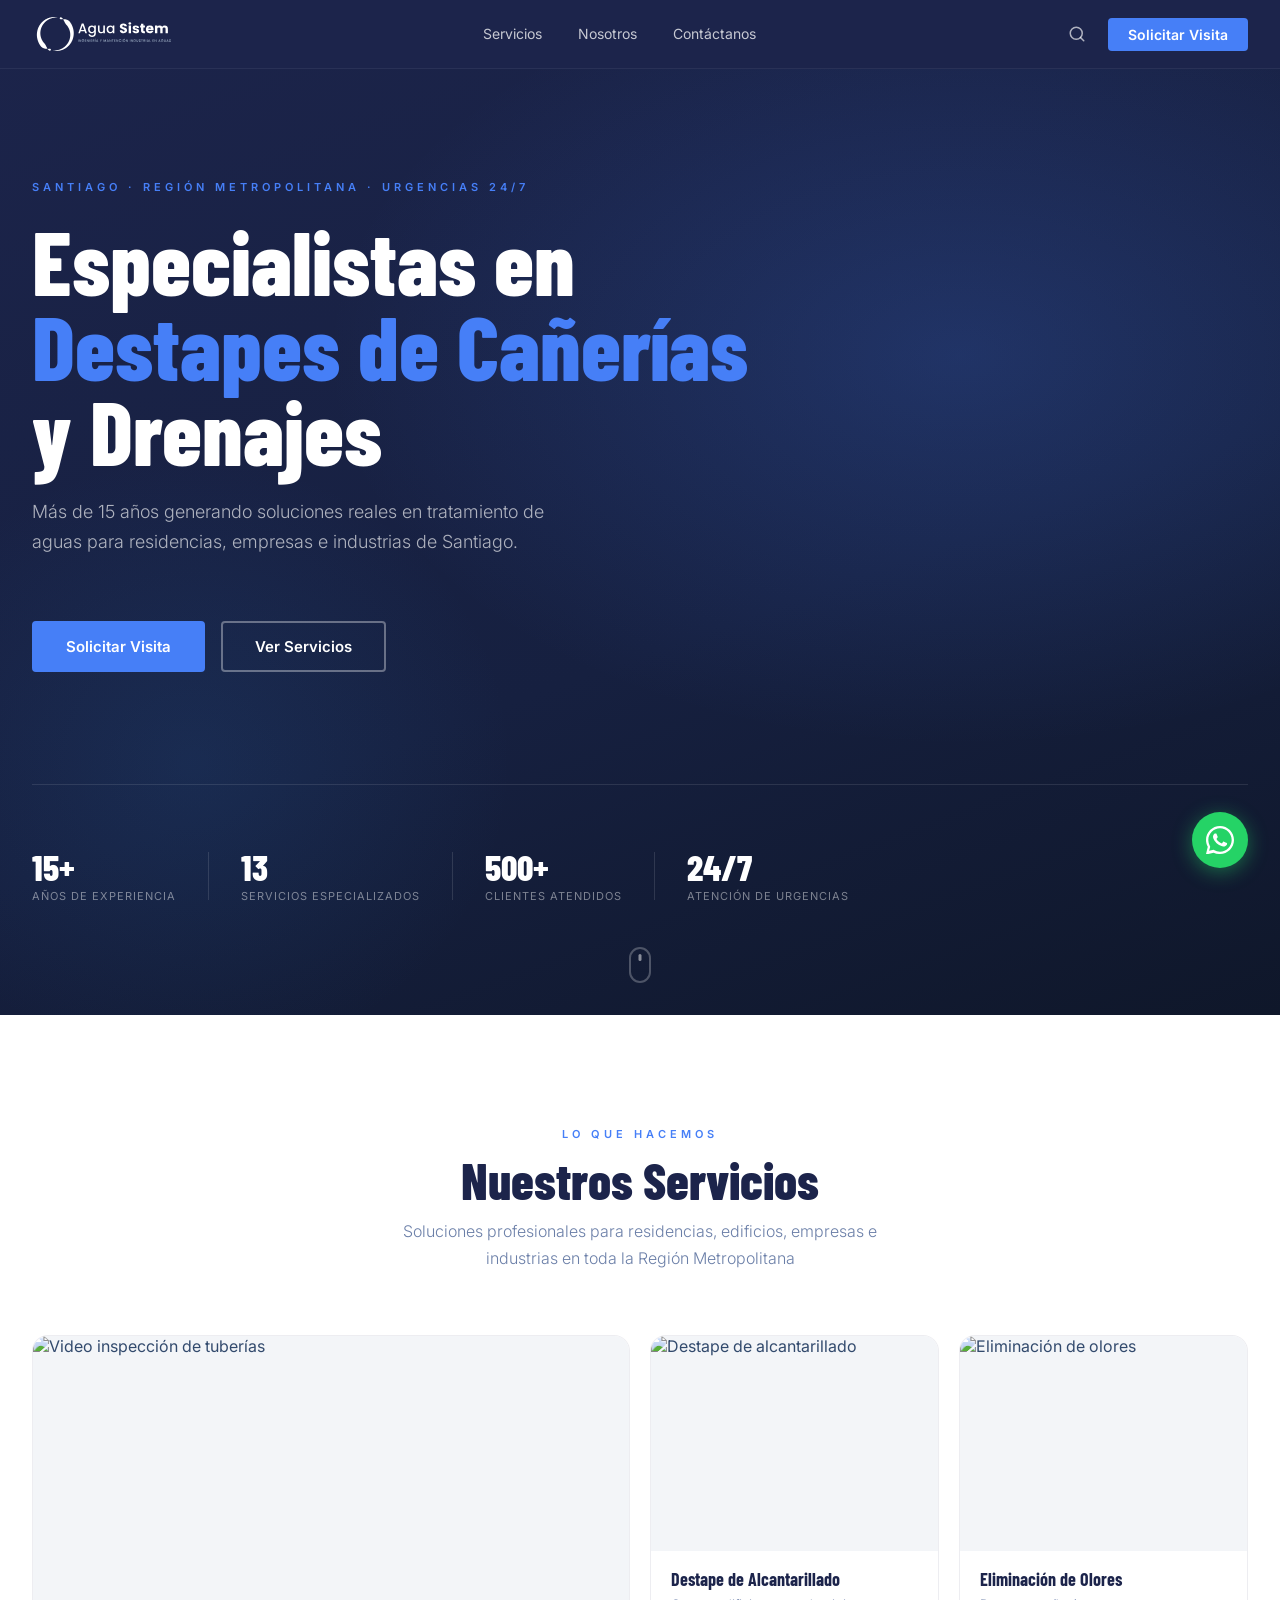
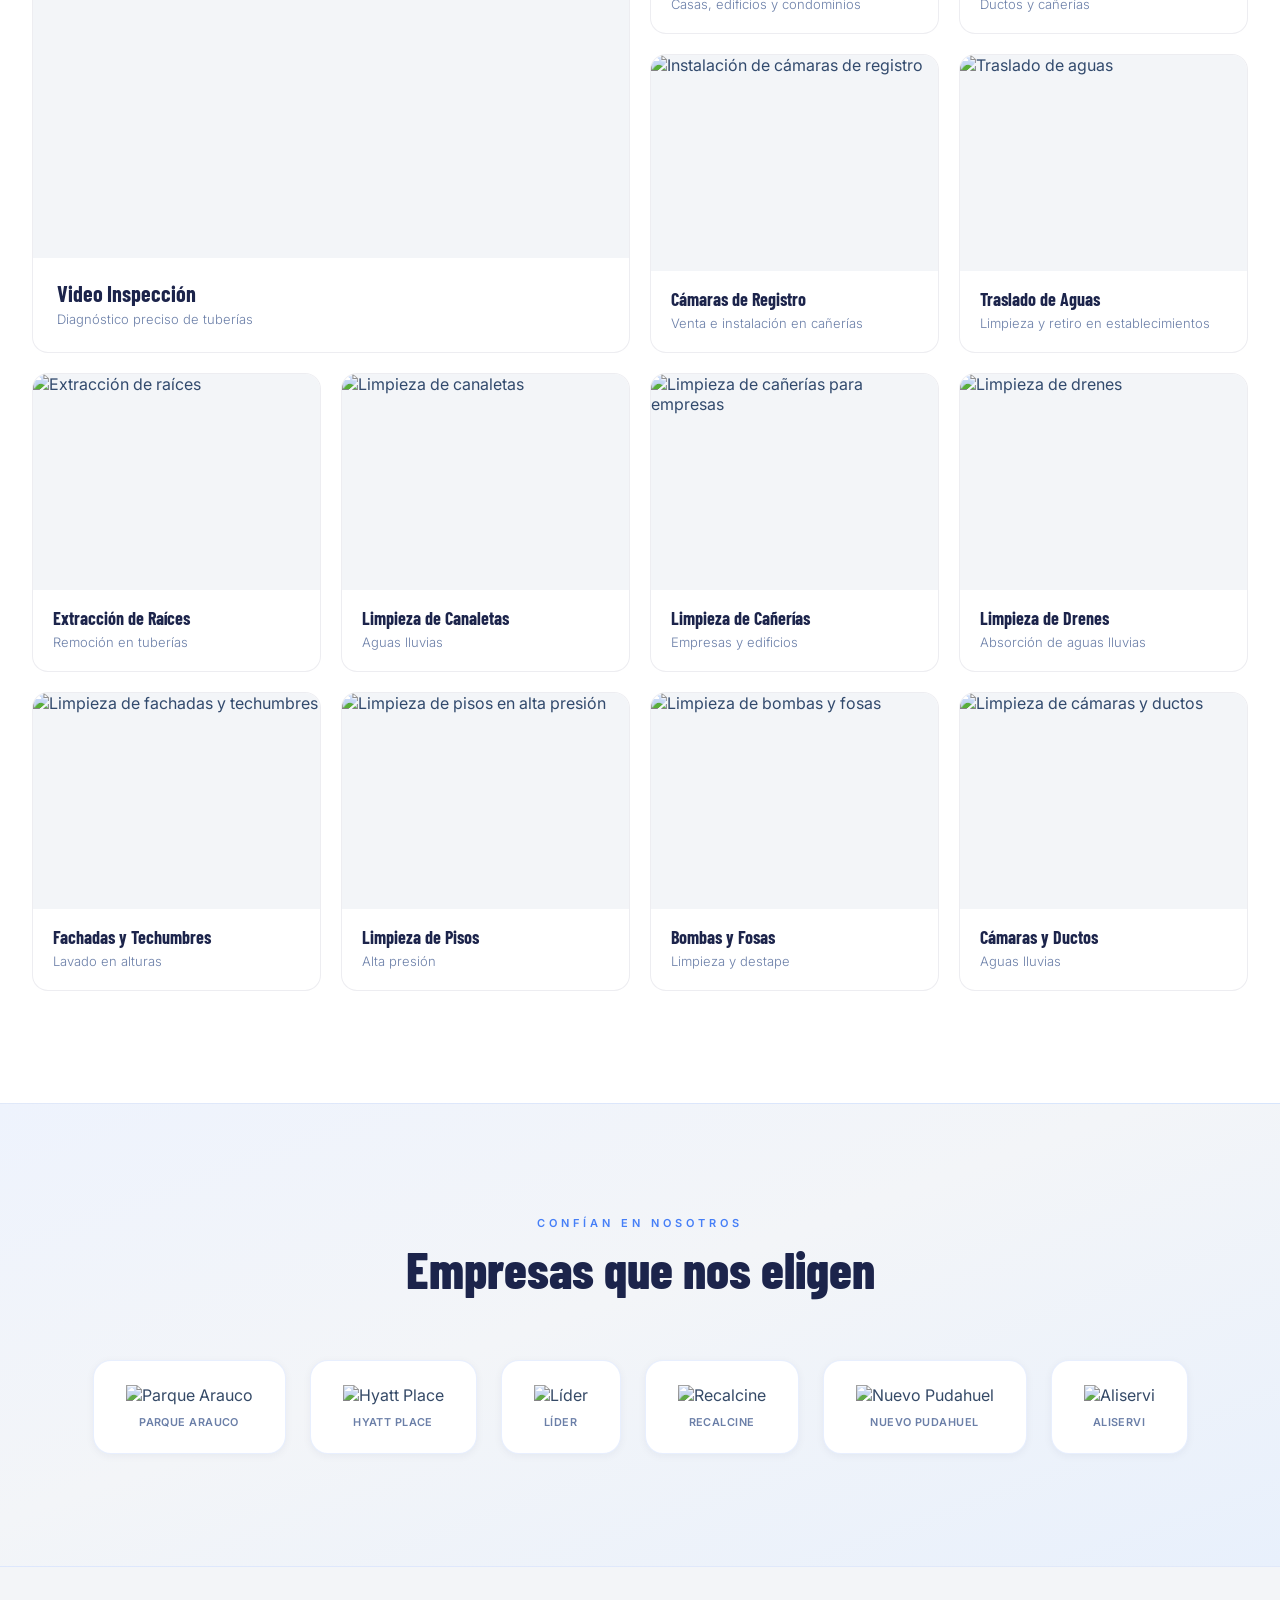
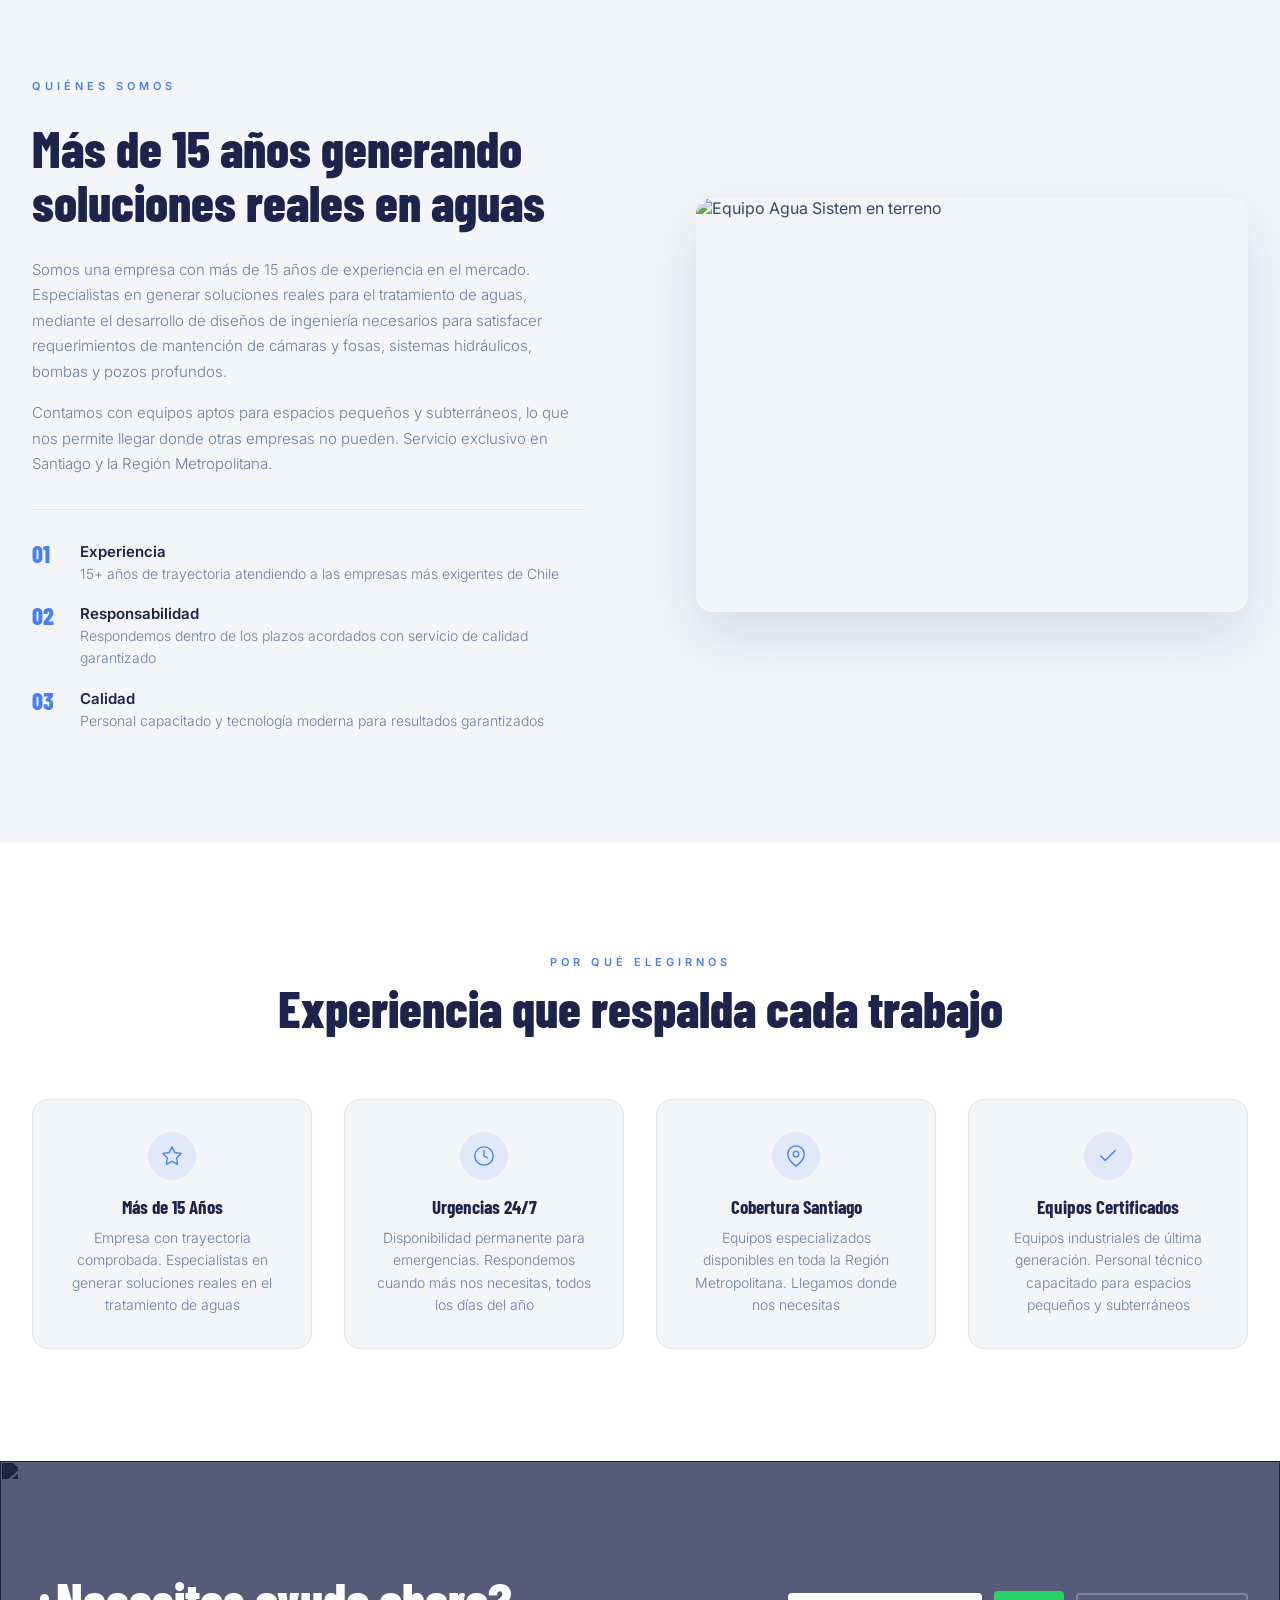
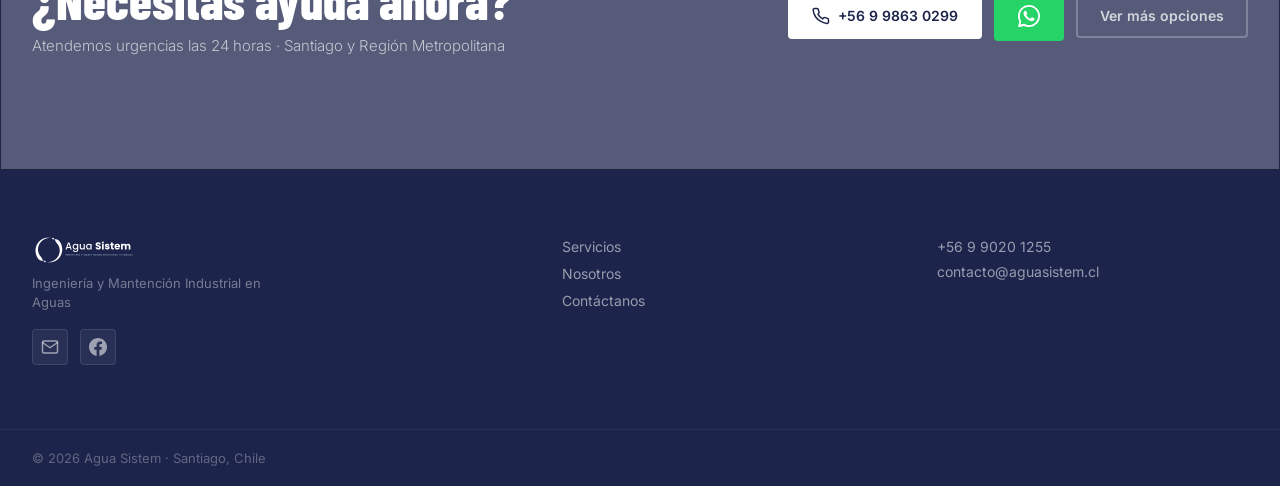
==== aguasistem/index.html @ 2b692a62 "Add Agua Sistem demo" ====
<!DOCTYPE html>
<html lang="es">
<head>
  <meta charset="UTF-8" />
  <meta name="viewport" content="width=device-width, initial-scale=1.0" />
  <title>Agua Sistem — Especialistas en Redes de Agua, Santiago</title>
  <link rel="preconnect" href="https://fonts.googleapis.com" />
  <link rel="preconnect" href="https://fonts.gstatic.com" crossorigin />
  <link href="https://fonts.googleapis.com/css2?family=Barlow+Condensed:wght@600;700;800&family=Inter:wght@300;400;500;600&display=swap" rel="stylesheet" />
  <link rel="stylesheet" href="styles.css" />
</head>
<body>

  <!-- SEARCH OVERLAY -->
  <div class="search-overlay" id="searchOverlay" aria-hidden="true">
    <div class="search-overlay__inner">
      <label for="searchInput" class="sr-only">Buscar servicio</label>
      <input type="search" id="searchInput" class="search-overlay__input" placeholder="Buscar servicio… ej. destape, canaletas" autocomplete="off" />
      <button class="search-overlay__close" id="searchClose" aria-label="Cerrar búsqueda">✕</button>
    </div>
    <div class="search-overlay__results" id="searchResults"></div>
  </div>

  <!-- NAVBAR -->
  <header class="navbar" id="navbar">
    <div class="navbar__inner">
      <a href="index.html" class="navbar__logo" aria-label="Agua Sistem — Inicio">
        <img src="assets/agua-sistem-logo/svg/logo-horizontal-white.svg" alt="Agua Sistem" class="navbar__logo-img" height="44" />
      </a>
      <nav class="navbar__nav" aria-label="Navegación principal">
        <a href="#servicios" class="navbar__link">Servicios</a>
        <a href="nosotros.html" class="navbar__link">Nosotros</a>
        <a href="contact.html" class="navbar__link">Contáctanos</a>
      </nav>
      <div class="navbar__actions">
        <button class="navbar__search-btn" id="searchBtn" aria-label="Buscar">
          <svg width="18" height="18" viewBox="0 0 24 24" fill="none" stroke="currentColor" stroke-width="2" stroke-linecap="round" stroke-linejoin="round"><circle cx="11" cy="11" r="8"/><line x1="21" y1="21" x2="16.65" y2="16.65"/></svg>
        </button>
        <a href="contact.html" class="navbar__cta">Solicitar Visita</a>
        <button class="navbar__toggle" aria-label="Abrir menú" aria-expanded="false" id="menuToggle">
          <span></span><span></span><span></span>
        </button>
      </div>
    </div>
    <!-- Mobile nav -->
    <div class="navbar__mobile" id="mobileNav" aria-hidden="true">
      <a href="#servicios" class="navbar__mobile-link">Servicios</a>
      <a href="#nosotros" class="navbar__mobile-link">Nosotros</a>
      <a href="contact.html" class="navbar__mobile-link">Contáctanos</a>
      <a href="contact.html" class="navbar__mobile-cta">Solicitar Visita</a>
    </div>
  </header>

  <main>

    <!-- HERO -->
    <section class="hero" id="inicio" aria-labelledby="hero-heading">
      <div class="hero__bg" aria-hidden="true"></div>
      <div class="hero__inner">
        <p class="hero__eyebrow">Santiago · Región Metropolitana · Urgencias 24/7</p>
        <h1 id="hero-heading" class="hero__title">Especialistas en<br><span class="hero__title--accent">Destapes de Cañerías</span><br>y Drenajes</h1>
        <p class="hero__subtitle">Más de 15 años generando soluciones reales en tratamiento de aguas para residencias, empresas e industrias de Santiago.</p>
        <div class="hero__actions">
          <a href="contact.html" class="btn btn--primary">Solicitar Visita</a>
          <a href="#servicios" class="btn btn--ghost">Ver Servicios</a>
        </div>
        <div class="hero__stats" aria-label="Cifras clave">
          <div class="hero__stat">
            <span class="hero__stat-num">15+</span>
            <span class="hero__stat-label">Años de experiencia</span>
          </div>
          <div class="hero__stat-divider" aria-hidden="true"></div>
          <div class="hero__stat">
            <span class="hero__stat-num">13</span>
            <span class="hero__stat-label">Servicios especializados</span>
          </div>
          <div class="hero__stat-divider" aria-hidden="true"></div>
          <div class="hero__stat">
            <span class="hero__stat-num" data-target="500" data-suffix="+">0</span>
            <span class="hero__stat-label">Clientes atendidos</span>
          </div>
          <div class="hero__stat-divider" aria-hidden="true"></div>
          <div class="hero__stat">
            <span class="hero__stat-num">24/7</span>
            <span class="hero__stat-label">Atención de urgencias</span>
          </div>
        </div>
      </div>
      <a href="#servicios" class="hero__scroll-indicator" aria-label="Ver servicios">
        <span></span>
      </a>
    </section>

    <!-- SERVICES -->
    <section class="services fade-in" id="servicios" aria-labelledby="services-heading">
      <div class="services__inner">
        <div class="section-header">
          <p class="section-eyebrow">Lo que hacemos</p>
          <h2 id="services-heading" class="section-title">Nuestros Servicios</h2>
          <p class="section-subtitle">Soluciones profesionales para residencias, edificios, empresas e industrias en toda la Región Metropolitana</p>
        </div>
        <div class="services-grid" id="servicesGrid">
          <article class="svc-card svc-card--featured fade-in fade-in--delay-1" data-service="video inspeccion tuberias">
            <div class="svc-card__img-wrap">
              <img src="https://mliqfkrtgzn3.i.optimole.com/w:940/h:788/q:mauto/f:best/https://aguasistem.cl/wp-content/uploads/2022/12/video.webp" alt="Video inspección de tuberías" loading="lazy" class="svc-card__img" />
            </div>
            <div class="svc-card__body">
              <h3 class="svc-card__title">Video Inspección</h3>
              <p class="svc-card__desc">Diagnóstico preciso de tuberías</p>
            </div>
          </article>
          <article class="svc-card fade-in fade-in--delay-2" data-service="destape alcantarillado casas edificios">
            <div class="svc-card__img-wrap">
              <img src="https://mliqfkrtgzn3.i.optimole.com/w:940/h:788/q:mauto/f:best/https://aguasistem.cl/wp-content/uploads/2022/12/canerias-tapadas.webp" alt="Destape de alcantarillado" loading="lazy" class="svc-card__img" />
            </div>
            <div class="svc-card__body">
              <h3 class="svc-card__title">Destape de Alcantarillado</h3>
              <p class="svc-card__desc">Casas, edificios y condominios</p>
            </div>
          </article>
          <article class="svc-card fade-in fade-in--delay-3" data-service="eliminacion olores ductos canerias">
            <div class="svc-card__img-wrap">
              <img src="https://mliqfkrtgzn3.i.optimole.com/w:940/h:788/q:mauto/f:best/https://aguasistem.cl/wp-content/uploads/2022/12/olores-1-e1751041507743.webp" alt="Eliminación de olores" loading="lazy" class="svc-card__img" />
            </div>
            <div class="svc-card__body">
              <h3 class="svc-card__title">Eliminación de Olores</h3>
              <p class="svc-card__desc">Ductos y cañerías</p>
            </div>
          </article>
          <article class="svc-card fade-in fade-in--delay-1" data-service="camaras registros instalacion venta">
            <div class="svc-card__img-wrap">
              <img src="https://mliqfkrtgzn3.i.optimole.com/w:745/h:493/q:mauto/f:best/https://aguasistem.cl/wp-content/uploads/2025/06/camaras-e1751398527909.jpg" alt="Instalación de cámaras de registro" loading="lazy" class="svc-card__img" />
            </div>
            <div class="svc-card__body">
              <h3 class="svc-card__title">Cámaras de Registro</h3>
              <p class="svc-card__desc">Venta e instalación en cañerías</p>
            </div>
          </article>
          <article class="svc-card fade-in fade-in--delay-2" data-service="traslado limpieza aguas establecimientos">
            <div class="svc-card__img-wrap">
              <img src="https://mliqfkrtgzn3.i.optimole.com/w:859/h:788/q:mauto/f:best/https://aguasistem.cl/wp-content/uploads/2022/12/retiro-agua-2-e1750885289446.webp" alt="Traslado de aguas" loading="lazy" class="svc-card__img" />
            </div>
            <div class="svc-card__body">
              <h3 class="svc-card__title">Traslado de Aguas</h3>
              <p class="svc-card__desc">Limpieza y retiro en establecimientos</p>
            </div>
          </article>
          <article class="svc-card fade-in fade-in--delay-3" data-service="extraccion raices tuberias">
            <div class="svc-card__img-wrap">
              <img src="https://mliqfkrtgzn3.i.optimole.com/w:940/h:788/q:mauto/f:best/https://aguasistem.cl/wp-content/uploads/2022/12/inspeccion-de-ductos.webp" alt="Extracción de raíces" loading="lazy" class="svc-card__img" />
            </div>
            <div class="svc-card__body">
              <h3 class="svc-card__title">Extracción de Raíces</h3>
              <p class="svc-card__desc">Remoción en tuberías</p>
            </div>
          </article>
          <article class="svc-card fade-in fade-in--delay-1" data-service="limpieza canaletas aguas lluvias">
            <div class="svc-card__img-wrap">
              <img src="https://mliqfkrtgzn3.i.optimole.com/w:940/h:788/q:mauto/f:best/https://aguasistem.cl/wp-content/uploads/2022/12/limpieza-de-canaletas-1-1.webp" alt="Limpieza de canaletas" loading="lazy" class="svc-card__img" />
            </div>
            <div class="svc-card__body">
              <h3 class="svc-card__title">Limpieza de Canaletas</h3>
              <p class="svc-card__desc">Aguas lluvias</p>
            </div>
          </article>
          <article class="svc-card fade-in fade-in--delay-2" data-service="limpieza canerias empresas edificios">
            <div class="svc-card__img-wrap">
              <img src="https://mliqfkrtgzn3.i.optimole.com/w:940/h:788/q:mauto/f:best/https://aguasistem.cl/wp-content/uploads/2022/12/dren-antes-y-despues.webp" alt="Limpieza de cañerías para empresas" loading="lazy" class="svc-card__img" />
            </div>
            <div class="svc-card__body">
              <h3 class="svc-card__title">Limpieza de Cañerías</h3>
              <p class="svc-card__desc">Empresas y edificios</p>
            </div>
          </article>
          <article class="svc-card fade-in fade-in--delay-3" data-service="limpieza drenes absorcion aguas lluvias">
            <div class="svc-card__img-wrap">
              <img src="https://mliqfkrtgzn3.i.optimole.com/w:940/h:788/q:mauto/f:best/https://aguasistem.cl/wp-content/uploads/2022/12/limpieza-aguas-lluvias-1.webp" alt="Limpieza de drenes" loading="lazy" class="svc-card__img" />
            </div>
            <div class="svc-card__body">
              <h3 class="svc-card__title">Limpieza de Drenes</h3>
              <p class="svc-card__desc">Absorción de aguas lluvias</p>
            </div>
          </article>
          <article class="svc-card fade-in fade-in--delay-1" data-service="limpieza fachadas techumbres">
            <div class="svc-card__img-wrap">
              <img src="https://mliqfkrtgzn3.i.optimole.com/w:940/h:788/q:mauto/f:best/https://aguasistem.cl/wp-content/uploads/2022/12/Lavado-en-alturas.webp" alt="Limpieza de fachadas y techumbres" loading="lazy" class="svc-card__img" />
            </div>
            <div class="svc-card__body">
              <h3 class="svc-card__title">Fachadas y Techumbres</h3>
              <p class="svc-card__desc">Lavado en alturas</p>
            </div>
          </article>
          <article class="svc-card fade-in fade-in--delay-2" data-service="limpieza pisos alta presion">
            <div class="svc-card__img-wrap">
              <img src="https://mliqfkrtgzn3.i.optimole.com/w:940/h:788/q:mauto/f:best/https://aguasistem.cl/wp-content/uploads/2022/12/lavado-de-pisos.webp" alt="Limpieza de pisos en alta presión" loading="lazy" class="svc-card__img" />
            </div>
            <div class="svc-card__body">
              <h3 class="svc-card__title">Limpieza de Pisos</h3>
              <p class="svc-card__desc">Alta presión</p>
            </div>
          </article>
          <article class="svc-card fade-in fade-in--delay-3" data-service="limpieza destape bombas fosas">
            <div class="svc-card__img-wrap">
              <img src="https://mliqfkrtgzn3.i.optimole.com/w:909/h:710/q:mauto/f:best/https://aguasistem.cl/wp-content/uploads/2022/12/retiro-agua-4-e1750724302226.webp" alt="Limpieza de bombas y fosas" loading="lazy" class="svc-card__img" />
            </div>
            <div class="svc-card__body">
              <h3 class="svc-card__title">Bombas y Fosas</h3>
              <p class="svc-card__desc">Limpieza y destape</p>
            </div>
          </article>
          <article class="svc-card fade-in fade-in--delay-1" data-service="limpieza camaras ductos aguas lluvias">
            <div class="svc-card__img-wrap">
              <img src="https://mliqfkrtgzn3.i.optimole.com/w:940/h:788/q:mauto/f:best/https://aguasistem.cl/wp-content/uploads/2022/12/limpieza-aguas-lluvias-3.webp" alt="Limpieza de cámaras y ductos" loading="lazy" class="svc-card__img" />
            </div>
            <div class="svc-card__body">
              <h3 class="svc-card__title">Cámaras y Ductos</h3>
              <p class="svc-card__desc">Aguas lluvias</p>
            </div>
          </article>
        </div>
        <p class="services__none" id="servicesNone" hidden>No se encontraron servicios para esa búsqueda.</p>
      </div>
    </section>

    <!-- CLIENTS -->
    <section class="clients fade-in" id="clientes" aria-labelledby="clients-heading">
      <div class="clients__inner">
        <div class="section-header">
          <p class="section-eyebrow">Confían en nosotros</p>
          <h2 id="clients-heading" class="section-title">Empresas que nos eligen</h2>
        </div>
        <div class="clients__logos">
          <div class="clients__logo-item">
            <img src="https://mliqfkrtgzn3.i.optimole.com/w:150/h:150/q:mauto/rt:fill/g:ce/f:best/https://aguasistem.cl/wp-content/uploads/2022/12/parque-arauco.webp" alt="Parque Arauco" class="clients__logo-img" loading="lazy" />
            <span class="clients__logo-name">Parque Arauco</span>
          </div>
          <div class="clients__logo-item">
            <img src="https://mliqfkrtgzn3.i.optimole.com/w:150/h:150/q:mauto/rt:fill/g:ce/f:best/https://aguasistem.cl/wp-content/uploads/2022/12/hyat.png" alt="Hyatt Place" class="clients__logo-img" loading="lazy" />
            <span class="clients__logo-name">Hyatt Place</span>
          </div>
          <div class="clients__logo-item">
            <img src="https://mliqfkrtgzn3.i.optimole.com/w:150/h:150/q:mauto/rt:fill/g:ce/f:best/https://aguasistem.cl/wp-content/uploads/2022/12/lider.webp" alt="Líder" class="clients__logo-img" loading="lazy" />
            <span class="clients__logo-name">Líder</span>
          </div>
          <div class="clients__logo-item">
            <img src="https://mliqfkrtgzn3.i.optimole.com/w:150/h:150/q:mauto/rt:fill/g:ce/f:best/https://aguasistem.cl/wp-content/uploads/2022/12/recalcine.webp" alt="Recalcine" class="clients__logo-img" loading="lazy" />
            <span class="clients__logo-name">Recalcine</span>
          </div>
          <div class="clients__logo-item">
            <img src="https://mliqfkrtgzn3.i.optimole.com/w:150/h:150/q:mauto/rt:fill/g:ce/f:best/https://aguasistem.cl/wp-content/uploads/2022/12/nuevo-pudahuel.webp" alt="Nuevo Pudahuel" class="clients__logo-img" loading="lazy" />
            <span class="clients__logo-name">Nuevo Pudahuel</span>
          </div>
          <div class="clients__logo-item">
            <img src="https://mliqfkrtgzn3.i.optimole.com/w:150/h:150/q:mauto/rt:fill/g:ce/f:best/https://aguasistem.cl/wp-content/uploads/2022/12/aliservi.webp" alt="Aliservi" class="clients__logo-img" loading="lazy" />
            <span class="clients__logo-name">Aliservi</span>
          </div>
        </div>
      </div>
    </section>

    <!-- NOSOTROS -->
    <section class="nosotros fade-in" id="nosotros" aria-labelledby="nosotros-heading">
      <div class="nosotros__inner">
        <div class="nosotros__text">
          <p class="section-eyebrow">Quiénes somos</p>
          <h2 id="nosotros-heading" class="section-title" style="text-align:left;">Más de 15 años generando soluciones reales en aguas</h2>
          <p class="nosotros__desc">Somos una empresa con más de 15 años de experiencia en el mercado. Especialistas en generar soluciones reales para el tratamiento de aguas, mediante el desarrollo de diseños de ingeniería necesarios para satisfacer requerimientos de mantención de cámaras y fosas, sistemas hidráulicos, bombas y pozos profundos.</p>
          <p class="nosotros__desc">Contamos con equipos aptos para espacios pequeños y subterráneos, lo que nos permite llegar donde otras empresas no pueden. Servicio exclusivo en Santiago y la Región Metropolitana.</p>
          <div class="nosotros__pillars">
            <div class="nosotros__pillar">
              <span class="nosotros__pillar-num">01</span>
              <div>
                <strong class="nosotros__pillar-title">Experiencia</strong>
                <p class="nosotros__pillar-desc">15+ años de trayectoria atendiendo a las empresas más exigentes de Chile</p>
              </div>
            </div>
            <div class="nosotros__pillar">
              <span class="nosotros__pillar-num">02</span>
              <div>
                <strong class="nosotros__pillar-title">Responsabilidad</strong>
                <p class="nosotros__pillar-desc">Respondemos dentro de los plazos acordados con servicio de calidad garantizado</p>
              </div>
            </div>
            <div class="nosotros__pillar">
              <span class="nosotros__pillar-num">03</span>
              <div>
                <strong class="nosotros__pillar-title">Calidad</strong>
                <p class="nosotros__pillar-desc">Personal capacitado y tecnología moderna para resultados garantizados</p>
              </div>
            </div>
          </div>
        </div>
        <div class="nosotros__img-wrap">
          <img src="https://mliqfkrtgzn3.i.optimole.com/w:940/h:788/q:mauto/f:best/https://aguasistem.cl/wp-content/uploads/2022/12/retiro-agua-2-e1750885289446.webp" alt="Equipo Agua Sistem en terreno" class="nosotros__img" loading="lazy" />
        </div>
      </div>
    </section>

    <!-- WHY US -->
    <section class="why fade-in" id="por-que" aria-labelledby="why-heading">
      <div class="why__inner">
        <div class="section-header">
          <p class="section-eyebrow">Por qué elegirnos</p>
          <h2 id="why-heading" class="section-title">Experiencia que respalda cada trabajo</h2>
        </div>
        <div class="why__pillars">
          <div class="why__pillar fade-in fade-in--delay-1">
            <div class="why__pillar-icon" aria-hidden="true">
              <svg viewBox="0 0 24 24" fill="none" stroke="currentColor" stroke-width="1.5" stroke-linecap="round" stroke-linejoin="round"><path d="M12 2l3.09 6.26L22 9.27l-5 4.87 1.18 6.88L12 17.77l-6.18 3.25L7 14.14 2 9.27l6.91-1.01L12 2z"/></svg>
            </div>
            <h3 class="why__pillar-title">Más de 15 Años</h3>
            <p class="why__pillar-desc">Empresa con trayectoria comprobada. Especialistas en generar soluciones reales en el tratamiento de aguas</p>
          </div>
          <div class="why__pillar fade-in fade-in--delay-2">
            <div class="why__pillar-icon" aria-hidden="true">
              <svg viewBox="0 0 24 24" fill="none" stroke="currentColor" stroke-width="1.5" stroke-linecap="round" stroke-linejoin="round"><circle cx="12" cy="12" r="10"/><polyline points="12 6 12 12 16 14"/></svg>
            </div>
            <h3 class="why__pillar-title">Urgencias 24/7</h3>
            <p class="why__pillar-desc">Disponibilidad permanente para emergencias. Respondemos cuando más nos necesitas, todos los días del año</p>
          </div>
          <div class="why__pillar fade-in fade-in--delay-3">
            <div class="why__pillar-icon" aria-hidden="true">
              <svg viewBox="0 0 24 24" fill="none" stroke="currentColor" stroke-width="1.5" stroke-linecap="round" stroke-linejoin="round"><path d="M21 10c0 7-9 13-9 13s-9-6-9-13a9 9 0 0 1 18 0z"/><circle cx="12" cy="10" r="3"/></svg>
            </div>
            <h3 class="why__pillar-title">Cobertura Santiago</h3>
            <p class="why__pillar-desc">Equipos especializados disponibles en toda la Región Metropolitana. Llegamos donde nos necesitas</p>
          </div>
          <div class="why__pillar fade-in fade-in--delay-4">
            <div class="why__pillar-icon" aria-hidden="true">
              <svg viewBox="0 0 24 24" fill="none" stroke="currentColor" stroke-width="1.5" stroke-linecap="round" stroke-linejoin="round"><polyline points="20 6 9 17 4 12"/></svg>
            </div>
            <h3 class="why__pillar-title">Equipos Certificados</h3>
            <p class="why__pillar-desc">Equipos industriales de última generación. Personal técnico capacitado para espacios pequeños y subterráneos</p>
          </div>
        </div>
      </div>
    </section>

    <!-- CTA STRIP -->
    <section class="cta-strip" aria-label="Contacto rápido">
      <div class="cta-strip__bg" aria-hidden="true">
        <img src="https://mliqfkrtgzn3.i.optimole.com/w:940/h:572/q:mauto/f:best/https://aguasistem.cl/wp-content/uploads/2022/12/contactanos-e1748279960174.webp" alt="" role="presentation" />
      </div>
      <div class="cta-strip__inner">
        <div class="cta-strip__text">
          <h2 class="cta-strip__title">¿Necesitas ayuda ahora?</h2>
          <p class="cta-strip__sub">Atendemos urgencias las 24 horas · Santiago y Región Metropolitana</p>
        </div>
        <div class="cta-strip__actions">
          <a href="tel:+56998630299" class="cta-strip__btn cta-strip__btn--phone">
            <svg width="18" height="18" viewBox="0 0 24 24" fill="none" stroke="currentColor" stroke-width="2" stroke-linecap="round" stroke-linejoin="round" aria-hidden="true"><path d="M22 16.92v3a2 2 0 0 1-2.18 2 19.79 19.79 0 0 1-8.63-3.07A19.5 19.5 0 0 1 4.69 13 19.79 19.79 0 0 1 1.61 4.35 2 2 0 0 1 3.58 2h3a2 2 0 0 1 2 1.72 12.84 12.84 0 0 0 .7 2.81 2 2 0 0 1-.45 2.11L8.09 9.91a16 16 0 0 0 6 6l1.27-1.27a2 2 0 0 1 2.11-.45 12.84 12.84 0 0 0 2.81.7A2 2 0 0 1 22 16.92z"/></svg>
            +56 9 9863 0299
          </a>
          <a href="https://wa.me/56998630299" class="cta-strip__btn cta-strip__btn--whatsapp" target="_blank" rel="noopener" aria-label="Contactar por WhatsApp">
            <svg width="22" height="22" viewBox="0 0 24 24" fill="currentColor" aria-hidden="true"><path d="M17.472 14.382c-.297-.149-1.758-.867-2.03-.967-.273-.099-.471-.148-.67.15-.197.297-.767.966-.94 1.164-.173.199-.347.223-.644.075-.297-.15-1.255-.463-2.39-1.475-.883-.788-1.48-1.761-1.653-2.059-.173-.297-.018-.458.13-.606.134-.133.298-.347.446-.52.149-.174.198-.298.298-.497.099-.198.05-.371-.025-.52-.075-.149-.669-1.612-.916-2.207-.242-.579-.487-.5-.669-.51-.173-.008-.371-.01-.57-.01-.198 0-.52.074-.792.372-.272.297-1.04 1.016-1.04 2.479 0 1.462 1.065 2.875 1.213 3.074.149.198 2.096 3.2 5.077 4.487.709.306 1.262.489 1.694.625.712.227 1.36.195 1.871.118.571-.085 1.758-.719 2.006-1.413.248-.694.248-1.289.173-1.413-.074-.124-.272-.198-.57-.347z"/><path d="M12 0C5.373 0 0 5.373 0 12c0 2.138.563 4.14 1.54 5.876L.068 23.731a.5.5 0 0 0 .601.601l5.854-1.472A11.95 11.95 0 0 0 12 24c6.627 0 12-5.373 12-12S18.627 0 12 0zm0 22a9.95 9.95 0 0 1-5.157-1.434l-.37-.22-3.824.962.98-3.58-.24-.38A9.953 9.953 0 0 1 2 12C2 6.477 6.477 2 12 2s10 4.477 10 10-4.477 10-10 10z"/></svg>
          </a>
          <a href="contact.html" class="cta-strip__btn cta-strip__btn--contact">Ver más opciones</a>
        </div>
      </div>
    </section>

  </main>

  <!-- FOOTER -->
  <footer class="footer">
    <div class="footer__inner">
      <div class="footer__brand">
        <img src="assets/agua-sistem-logo/svg/logo-horizontal-white.svg" alt="Agua Sistem" class="footer__logo" height="32" loading="lazy" />
        <p class="footer__tagline">Ingeniería y Mantención Industrial en Aguas</p>
        <div class="footer__social">
          <a href="mailto:contacto@aguasistem.cl" class="footer__social-link" aria-label="Email">
            <svg width="18" height="18" viewBox="0 0 24 24" fill="none" stroke="currentColor" stroke-width="2" stroke-linecap="round" stroke-linejoin="round"><path d="M4 4h16c1.1 0 2 .9 2 2v12c0 1.1-.9 2-2 2H4c-1.1 0-2-.9-2-2V6c0-1.1.9-2 2-2z"/><polyline points="22,6 12,13 2,6"/></svg>
          </a>
          <a href="https://facebook.com/aguasistem" class="footer__social-link" aria-label="Facebook" target="_blank" rel="noopener">
            <svg width="18" height="18" viewBox="0 0 24 24" fill="currentColor"><path d="M24 12.073c0-6.627-5.373-12-12-12s-12 5.373-12 12c0 5.99 4.388 10.954 10.125 11.854v-8.385H7.078v-3.47h3.047V9.43c0-3.007 1.792-4.669 4.533-4.669 1.312 0 2.686.235 2.686.235v2.953H15.83c-1.491 0-1.956.925-1.956 1.874v2.25h3.328l-.532 3.47h-2.796v8.385C19.612 23.027 24 18.062 24 12.073z"/></svg>
          </a>
        </div>
      </div>
      <nav class="footer__nav" aria-label="Navegación del pie de página">
        <a href="#servicios" class="footer__link">Servicios</a>
        <a href="nosotros.html" class="footer__link">Nosotros</a>
        <a href="contact.html" class="footer__link">Contáctanos</a>
      </nav>
      <div class="footer__contact">
        <a href="tel:+56990201255" class="footer__contact-link">+56 9 9020 1255</a>
        <a href="mailto:contacto@aguasistem.cl" class="footer__contact-link">contacto@aguasistem.cl</a>
      </div>
    </div>
    <div class="footer__bottom">
      <p class="footer__legal">© 2026 Agua Sistem · Santiago, Chile</p>
    </div>
  </footer>

  <!-- FLOATING WHATSAPP -->
  <a href="https://wa.me/56998630299" class="wa-float" target="_blank" rel="noopener" aria-label="Abrir WhatsApp">
    <svg width="28" height="28" viewBox="0 0 24 24" fill="currentColor" aria-hidden="true"><path d="M17.472 14.382c-.297-.149-1.758-.867-2.03-.967-.273-.099-.471-.148-.67.15-.197.297-.767.966-.94 1.164-.173.199-.347.223-.644.075-.297-.15-1.255-.463-2.39-1.475-.883-.788-1.48-1.761-1.653-2.059-.173-.297-.018-.458.13-.606.134-.133.298-.347.446-.52.149-.174.198-.298.298-.497.099-.198.05-.371-.025-.52-.075-.149-.669-1.612-.916-2.207-.242-.579-.487-.5-.669-.51-.173-.008-.371-.01-.57-.01-.198 0-.52.074-.792.372-.272.297-1.04 1.016-1.04 2.479 0 1.462 1.065 2.875 1.213 3.074.149.198 2.096 3.2 5.077 4.487.709.306 1.262.489 1.694.625.712.227 1.36.195 1.871.118.571-.085 1.758-.719 2.006-1.413.248-.694.248-1.289.173-1.413-.074-.124-.272-.198-.57-.347z"/><path d="M12 0C5.373 0 0 5.373 0 12c0 2.138.563 4.14 1.54 5.876L.068 23.731a.5.5 0 0 0 .601.601l5.854-1.472A11.95 11.95 0 0 0 12 24c6.627 0 12-5.373 12-12S18.627 0 12 0zm0 22a9.95 9.95 0 0 1-5.157-1.434l-.37-.22-3.824.962.98-3.58-.24-.38A9.953 9.953 0 0 1 2 12C2 6.477 6.477 2 12 2s10 4.477 10 10-4.477 10-10 10z"/></svg>
  </a>

  <script>
    // ---- Fade-in on scroll ----
    const fadeEls = document.querySelectorAll('.fade-in');
    const fadeObserver = new IntersectionObserver((entries) => {
      entries.forEach(el => {
        if (el.isIntersecting) {
          el.target.classList.add('is-visible');
          fadeObserver.unobserve(el.target);
        }
      });
    }, { threshold: 0.12 });
    fadeEls.forEach(el => fadeObserver.observe(el));

    // ---- Count-up ----
    document.querySelectorAll('[data-target]').forEach(el => {
      const obs = new IntersectionObserver(([entry]) => {
        if (!entry.isIntersecting) return;
        obs.disconnect();
        const target = parseInt(el.dataset.target, 10);
        const suffix = el.dataset.suffix || '';
        const start = performance.now();
        const dur = 1400;
        (function tick(now) {
          const t = Math.min((now - start) / dur, 1);
          const ease = 1 - Math.pow(1 - t, 3);
          el.textContent = Math.floor(ease * target) + suffix;
          if (t < 1) requestAnimationFrame(tick);
        })(start);
      }, { threshold: 0.5 });
      obs.observe(el);
    });

    // ---- Navbar scroll shadow ----
    const navbar = document.getElementById('navbar');
    window.addEventListener('scroll', () => {
      navbar.classList.toggle('navbar--scrolled', window.scrollY > 20);
    }, { passive: true });

    // ---- Mobile menu ----
    const toggle = document.getElementById('menuToggle');
    const mobileNav = document.getElementById('mobileNav');
    toggle.addEventListener('click', () => {
      const open = mobileNav.classList.toggle('is-open');
      toggle.setAttribute('aria-expanded', String(open));
      mobileNav.setAttribute('aria-hidden', String(!open));
    });
    mobileNav.querySelectorAll('a').forEach(a => {
      a.addEventListener('click', () => {
        mobileNav.classList.remove('is-open');
        toggle.setAttribute('aria-expanded', 'false');
        mobileNav.setAttribute('aria-hidden', 'true');
      });
    });

    // ---- Search ----
    const searchBtn = document.getElementById('searchBtn');
    const searchClose = document.getElementById('searchClose');
    const searchOverlay = document.getElementById('searchOverlay');
    const searchInput = document.getElementById('searchInput');
    const servicesGrid = document.getElementById('servicesGrid');
    const servicesNone = document.getElementById('servicesNone');
    const allCards = Array.from(servicesGrid.querySelectorAll('.svc-card'));

    searchBtn.addEventListener('click', () => {
      searchOverlay.classList.add('is-open');
      searchOverlay.setAttribute('aria-hidden', 'false');
      searchInput.focus();
    });
    searchClose.addEventListener('click', closeSearch);
    searchOverlay.addEventListener('click', (e) => { if (e.target === searchOverlay) closeSearch(); });
    document.addEventListener('keydown', (e) => { if (e.key === 'Escape') closeSearch(); });

    function closeSearch() {
      searchOverlay.classList.remove('is-open');
      searchOverlay.setAttribute('aria-hidden', 'true');
      searchInput.value = '';
      filterServices('');
    }

    searchInput.addEventListener('input', (e) => filterServices(e.target.value.toLowerCase().trim()));

    function filterServices(q) {
      if (!q) {
        allCards.forEach(c => c.hidden = false);
        servicesNone.hidden = true;
        return;
      }
      let visible = 0;
      allCards.forEach(c => {
        const match = c.dataset.service.includes(q) ||
          c.querySelector('.svc-card__title').textContent.toLowerCase().includes(q);
        c.hidden = !match;
        if (match) visible++;
      });
      servicesNone.hidden = visible > 0;
    }
  </script>
</body>
</html>
---- aguasistem/styles.css ----
/* ================================================================
   AGUA SISTEM DEMO — styles.css
   Colors: primary #1C244B · accent #467FF7 · text #324A6D
   Fonts: Barlow Condensed (display) · Inter (body)
================================================================ */

/* ---- TOKENS ---- */
:root {
  --color-primary:   #1C244B;
  --color-accent:    #467FF7;
  --color-accent-dk: #2F5DC8;
  --color-text:      #324A6D;
  --color-muted:     #6B7FA8;
  --color-surface:   #F3F5F8;
  --color-border:    rgba(28, 36, 75, 0.08);
  --color-white:     #FFFFFF;

  --font-display: 'Barlow Condensed', sans-serif;
  --font-body:    'Inter', sans-serif;

  --space-xs:  0.5rem;
  --space-sm:  1rem;
  --space-md:  2rem;
  --space-lg:  4rem;
  --space-xl:  7rem;

  --radius-sm: 4px;
  --radius-md: 8px;
  --radius-lg: 16px;

  --ease-out: cubic-bezier(0.16, 1, 0.3, 1);
  --dur-fast: 150ms;
  --dur-base: 280ms;
}

/* ---- RESET ---- */
*, *::before, *::after { box-sizing: border-box; margin: 0; padding: 0; }
html { scroll-behavior: smooth; }
body {
  font-family: var(--font-body);
  color: var(--color-text);
  background: var(--color-white);
  overflow-x: hidden;
  -webkit-font-smoothing: antialiased;
}
img { max-width: 100%; display: block; }
a { color: inherit; }
.sr-only {
  position: absolute; width: 1px; height: 1px;
  padding: 0; margin: -1px; overflow: hidden;
  clip: rect(0,0,0,0); white-space: nowrap; border: 0;
}

/* ---- FADE-IN ---- */
.fade-in {
  opacity: 0;
  transform: translateY(20px);
  transition: opacity 0.55s var(--ease-out), transform 0.55s var(--ease-out);
}
.fade-in.is-visible { opacity: 1; transform: translateY(0); }
.fade-in--delay-1 { transition-delay: 0.08s; }
.fade-in--delay-2 { transition-delay: 0.16s; }
.fade-in--delay-3 { transition-delay: 0.24s; }
.fade-in--delay-4 { transition-delay: 0.32s; }

/* ---- BUTTONS ---- */
.btn {
  display: inline-flex; align-items: center; justify-content: center;
  font-family: var(--font-body); font-size: 0.9375rem; font-weight: 600;
  text-decoration: none; padding: 0.875rem 2rem;
  border-radius: var(--radius-sm); border: 2px solid transparent;
  transition: background var(--dur-fast), border-color var(--dur-fast), transform var(--dur-fast);
  cursor: pointer;
}
.btn--primary {
  background: var(--color-accent); color: var(--color-white);
  border-color: var(--color-accent);
}
.btn--primary:hover {
  background: var(--color-accent-dk); border-color: var(--color-accent-dk);
  transform: translateY(-2px);
}
.btn--ghost {
  background: transparent; color: var(--color-white);
  border-color: rgba(255,255,255,0.35);
}
.btn--ghost:hover {
  border-color: rgba(255,255,255,0.75);
  transform: translateY(-2px);
}

/* ---- SECTION SHARED ---- */
.section-header { text-align: center; margin-bottom: var(--space-lg); }
.section-eyebrow {
  font-family: var(--font-body); font-size: 0.6875rem; font-weight: 600;
  text-transform: uppercase; letter-spacing: 4px; color: var(--color-accent);
  margin-bottom: 0.75rem;
}
.section-title {
  font-family: var(--font-display); font-size: clamp(2rem, 4vw, 3.25rem);
  font-weight: 800; color: var(--color-primary); line-height: 1.05;
  margin-bottom: 0.75rem;
}
.section-subtitle {
  font-size: 1rem; font-weight: 300; color: var(--color-muted);
  max-width: 520px; margin: 0 auto; line-height: 1.65;
}

/* ================================================================
   SEARCH OVERLAY
================================================================ */
.search-overlay {
  position: fixed; inset: 0; z-index: 300;
  background: rgba(28, 36, 75, 0.96);
  backdrop-filter: blur(12px);
  display: flex; flex-direction: column; align-items: center;
  padding-top: 120px; gap: 2rem;
  opacity: 0; pointer-events: none;
  transition: opacity var(--dur-base) var(--ease-out);
}
.search-overlay.is-open {
  opacity: 1; pointer-events: all;
}
.search-overlay__inner {
  position: relative; width: 100%; max-width: 640px; padding: 0 var(--space-md);
  display: flex; align-items: center; gap: 1rem;
}
.search-overlay__input {
  flex: 1;
  font-family: var(--font-display); font-size: 1.75rem; font-weight: 700;
  background: transparent; border: none; border-bottom: 2px solid rgba(255,255,255,0.3);
  color: var(--color-white); padding: 0.5rem 0; outline: none;
  transition: border-color var(--dur-fast);
}
.search-overlay__input::placeholder { color: rgba(255,255,255,0.3); }
.search-overlay__input:focus { border-bottom-color: var(--color-accent); }
.search-overlay__close {
  background: none; border: none; color: rgba(255,255,255,0.5);
  font-size: 1.25rem; cursor: pointer; padding: 0.25rem;
  transition: color var(--dur-fast);
}
.search-overlay__close:hover { color: var(--color-white); }
.search-overlay__results {
  width: 100%; max-width: 640px; padding: 0 var(--space-md);
  color: rgba(255,255,255,0.5); font-size: 0.875rem;
}

/* ================================================================
   NAVBAR
================================================================ */
.navbar {
  position: fixed; top: 0; left: 0; right: 0; z-index: 200;
  background: var(--color-primary);
  border-bottom: 1px solid rgba(255,255,255,0.06);
  transition: box-shadow var(--dur-base);
}
.navbar--scrolled {
  box-shadow: 0 4px 24px rgba(28, 36, 75, 0.35);
}
.navbar__inner {
  max-width: 1400px; margin: 0 auto;
  padding: 0 var(--space-md); height: 68px;
  display: flex; align-items: center; justify-content: space-between;
}
.navbar__logo {
  display: flex; align-items: center; gap: 0.75rem;
  text-decoration: none;
}
.navbar__logo-img { height: 44px; width: auto; object-fit: contain; }
.navbar__logo-tagline {
  font-size: 0.625rem; font-weight: 400;
  color: rgba(255,255,255,0.45); letter-spacing: 0.5px;
  line-height: 1.3; max-width: 140px;
  display: none;
}
@media (min-width: 1024px) { .navbar__logo-tagline { display: block; } }
.navbar__nav {
  display: flex; align-items: center; gap: 2.25rem;
}
.navbar__link {
  font-size: 0.875rem; font-weight: 400;
  color: rgba(255,255,255,0.75); text-decoration: none;
  transition: color var(--dur-fast);
  position: relative; padding-bottom: 2px;
}
.navbar__link::after {
  content: ''; position: absolute; bottom: -2px; left: 0; right: 100%;
  height: 1px; background: var(--color-accent);
  transition: right var(--dur-base) var(--ease-out);
}
.navbar__link:hover { color: var(--color-white); }
.navbar__link:hover::after { right: 0; }
.navbar__actions {
  display: flex; align-items: center; gap: 1rem;
}
.navbar__search-btn {
  background: none; border: none; cursor: pointer;
  color: rgba(255,255,255,0.65); padding: 6px;
  display: flex; align-items: center;
  transition: color var(--dur-fast);
  border-radius: var(--radius-sm);
}
.navbar__search-btn:hover { color: var(--color-white); }
.navbar__cta {
  background: var(--color-accent); color: var(--color-white);
  font-size: 0.875rem; font-weight: 600; text-decoration: none;
  padding: 0.5rem 1.25rem; border-radius: var(--radius-sm);
  transition: background var(--dur-fast), transform var(--dur-fast);
}
.navbar__cta:hover {
  background: var(--color-accent-dk); transform: translateY(-1px);
}
.navbar__toggle {
  display: none; flex-direction: column; gap: 5px;
  background: none; border: none; cursor: pointer; padding: 4px;
}
.navbar__toggle span {
  display: block; width: 22px; height: 2px;
  background: var(--color-white); border-radius: 2px;
  transition: transform var(--dur-base);
}
/* Mobile nav */
.navbar__mobile {
  display: none;
  flex-direction: column; gap: 0;
  background: rgba(20, 28, 68, 0.98);
  border-top: 1px solid rgba(255,255,255,0.06);
  max-height: 0; overflow: hidden;
  transition: max-height var(--dur-base) var(--ease-out);
}
.navbar__mobile.is-open { max-height: 400px; }
.navbar__mobile-link {
  font-size: 1rem; font-weight: 400;
  color: rgba(255,255,255,0.8); text-decoration: none;
  padding: 1rem var(--space-md);
  border-bottom: 1px solid rgba(255,255,255,0.04);
  transition: color var(--dur-fast), background var(--dur-fast);
}
.navbar__mobile-link:hover { color: var(--color-white); background: rgba(255,255,255,0.04); }
.navbar__mobile-cta {
  display: block; text-align: center;
  background: var(--color-accent); color: var(--color-white);
  font-size: 0.9375rem; font-weight: 600; text-decoration: none;
  padding: 1rem var(--space-md); margin: var(--space-sm) var(--space-md) var(--space-md);
  border-radius: var(--radius-sm);
}

@media (max-width: 768px) {
  .navbar__nav { display: none; }
  .navbar__cta { display: none; }
  .navbar__toggle { display: flex; }
  .navbar__mobile { display: flex; }
}

/* ================================================================
   HERO
================================================================ */
.hero {
  position: relative; min-height: 95vh;
  display: flex; flex-direction: column; justify-content: center;
  overflow: hidden; padding-top: 68px;
}
.hero__bg {
  position: absolute; inset: 0;
  background:
    radial-gradient(ellipse 90% 70% at 75% 35%, rgba(70, 127, 247, 0.2) 0%, transparent 55%),
    radial-gradient(ellipse 50% 60% at 15% 75%, rgba(43, 108, 176, 0.15) 0%, transparent 50%),
    linear-gradient(160deg, #1C244B 0%, #162040 60%, #0F172A 100%);
}
.hero__inner {
  position: relative; z-index: 1;
  max-width: 1400px; margin: 0 auto; width: 100%;
  padding: var(--space-xl) var(--space-md);
}
.hero__eyebrow {
  font-size: 0.6875rem; font-weight: 600;
  text-transform: uppercase; letter-spacing: 4px;
  color: var(--color-accent); margin-bottom: 1.5rem;
}
.hero__title {
  font-family: var(--font-display);
  font-size: clamp(3rem, 7vw, 6.5rem);
  font-weight: 800; line-height: 0.95;
  color: var(--color-white); margin-bottom: 1.5rem;
  max-width: 780px;
}
.hero__title--accent { color: var(--color-accent); }
.hero__subtitle {
  font-size: clamp(0.9375rem, 1.8vw, 1.125rem);
  font-weight: 300; color: rgba(255,255,255,0.65);
  line-height: 1.65; margin-bottom: var(--space-lg);
  max-width: 520px;
}
.hero__actions {
  display: flex; gap: var(--space-sm); flex-wrap: wrap;
  margin-bottom: var(--space-xl);
}

/* Hero inline stats */
.hero__stats {
  display: flex; align-items: center; flex-wrap: wrap;
  gap: var(--space-md);
  padding-top: var(--space-lg);
  border-top: 1px solid rgba(255,255,255,0.1);
}
.hero__stat { display: flex; flex-direction: column; gap: 4px; }
.hero__stat-num {
  font-family: var(--font-display); font-size: 2.25rem;
  font-weight: 800; color: var(--color-white); line-height: 1;
}
.hero__stat-label {
  font-size: 0.6875rem; font-weight: 400;
  text-transform: uppercase; letter-spacing: 1px;
  color: rgba(255,255,255,0.45);
}
.hero__stat-divider {
  width: 1px; height: 48px;
  background: rgba(255,255,255,0.12);
}

/* Scroll indicator */
.hero__scroll-indicator {
  position: absolute; bottom: 2rem; left: 50%;
  transform: translateX(-50%); text-decoration: none;
}
.hero__scroll-indicator span {
  display: block; width: 22px; height: 36px;
  border: 2px solid rgba(255,255,255,0.25); border-radius: 999px;
  position: relative;
}
.hero__scroll-indicator span::before {
  content: ''; position: absolute;
  top: 5px; left: 50%; transform: translateX(-50%);
  width: 3px; height: 7px;
  background: rgba(255,255,255,0.5); border-radius: 999px;
  animation: scrollDot 2.2s ease-in-out infinite;
}
@keyframes scrollDot {
  0%, 100% { transform: translateX(-50%) translateY(0); opacity: 1; }
  75%       { transform: translateX(-50%) translateY(11px); opacity: 0; }
}

@media (max-width: 768px) {
  .hero__stat-divider { display: none; }
  .hero__stats { gap: var(--space-sm); }
}
@media (max-width: 480px) {
  .hero__title { font-size: clamp(2.5rem, 10vw, 3.5rem); }
  .hero__stats { gap: 1.25rem; }
}

/* ================================================================
   SERVICES
================================================================ */
.services {
  padding: var(--space-xl) 0;
  background: var(--color-white);
}
.services__inner {
  max-width: 1400px; margin: 0 auto;
  padding: 0 var(--space-md);
}
.services-grid {
  display: grid;
  grid-template-columns: repeat(4, 1fr);
  grid-auto-rows: auto;
  gap: 20px;
}

/* Service card */
.svc-card {
  background: var(--color-white);
  border: 1px solid var(--color-border);
  border-radius: var(--radius-lg);
  overflow: hidden;
  transition: transform var(--dur-base) var(--ease-out),
              box-shadow var(--dur-base) var(--ease-out),
              border-color var(--dur-base);
  cursor: default;
}
.svc-card:hover {
  transform: translateY(-5px);
  box-shadow: 0 16px 40px rgba(28, 36, 75, 0.1);
  border-color: rgba(70, 127, 247, 0.25);
}
.svc-card__img-wrap {
  aspect-ratio: 4/3; overflow: hidden;
  background: var(--color-surface);
}
.svc-card__img {
  width: 100%; height: 100%;
  object-fit: cover;
  transition: transform 0.5s var(--ease-out);
}
.svc-card:hover .svc-card__img { transform: scale(1.04); }
.svc-card__body {
  padding: 1rem 1.25rem 1.25rem;
  border-top: 2px solid transparent;
  transition: border-color var(--dur-base);
}
.svc-card:hover .svc-card__body { border-color: var(--color-accent); }
.svc-card__title {
  font-family: var(--font-display);
  font-size: 1.125rem; font-weight: 700;
  color: var(--color-primary); line-height: 1.2;
  margin-bottom: 4px;
}
.svc-card__desc {
  font-size: 0.8125rem; font-weight: 300;
  color: var(--color-muted); line-height: 1.4;
}
/* Featured card — spans 2×2 */
.svc-card--featured {
  grid-column: span 2;
  grid-row: span 2;
  display: flex;
  flex-direction: column;
}
.svc-card--featured .svc-card__img-wrap {
  flex: 1;
  aspect-ratio: unset;
  min-height: 240px;
}
.svc-card--featured .svc-card__body {
  padding: 1.25rem 1.5rem 1.5rem;
}
.svc-card--featured .svc-card__title {
  font-size: 1.375rem;
}

@media (max-width: 840px) {
  .svc-card--featured { grid-column: span 2; grid-row: span 1; }
  .svc-card--featured .svc-card__img-wrap { min-height: 180px; }
}
@media (max-width: 500px) {
  .svc-card--featured { grid-column: span 1; }
}

.services__none {
  text-align: center; color: var(--color-muted);
  font-size: 0.9375rem; padding: var(--space-md) 0;
  grid-column: 1/-1;
}

@media (max-width: 1200px) { .services-grid { grid-template-columns: repeat(3, 1fr); } }
@media (max-width: 840px)  { .services-grid { grid-template-columns: repeat(2, 1fr); } }
@media (max-width: 500px)  { .services-grid { grid-template-columns: 1fr; gap: 14px; } }

/* ================================================================
   CLIENTS
================================================================ */
.clients {
  padding: var(--space-xl) 0;
  background: linear-gradient(160deg, #eef3fd 0%, #f3f5f8 45%, #e8f0fc 100%);
  border-top: 1px solid rgba(70, 127, 247, 0.1);
  border-bottom: 1px solid rgba(70, 127, 247, 0.1);
  overflow: hidden;
}
.clients__inner {
  max-width: 1400px; margin: 0 auto; padding: 0 var(--space-md);
}

/* logo grid */
.clients__logos {
  display: flex;
  flex-wrap: wrap;
  align-items: center;
  justify-content: center;
  gap: 1.5rem;
  margin-top: var(--space-lg);
}

/* logo cards */
.clients__logo-item {
  flex-shrink: 0;
  display: flex;
  flex-direction: column;
  align-items: center;
  justify-content: center;
  gap: 0.625rem;
  padding: 1.5rem 2rem;
  background: var(--color-white);
  border: 1.5px solid rgba(70, 127, 247, 0.12);
  border-radius: 18px;
  box-shadow: 0 2px 8px rgba(28, 36, 75, 0.05);
  cursor: default;
  transition: border-color var(--dur-base), box-shadow var(--dur-base),
              transform var(--dur-base) var(--ease-out),
              background var(--dur-base);
}
.clients__logo-item:hover {
  border-color: rgba(70, 127, 247, 0.45);
  background: #fff;
  box-shadow:
    0 0 0 4px rgba(70, 127, 247, 0.08),
    0 12px 32px rgba(70, 127, 247, 0.15);
  transform: translateY(-4px) scale(1.02);
}
.clients__logo-img {
  max-height: 72px;
  width: auto;
  max-width: 150px;
  object-fit: contain;
  transition: transform var(--dur-base) var(--ease-out), filter var(--dur-base);
  filter: grayscale(15%);
}
.clients__logo-item:hover .clients__logo-img {
  transform: scale(1.08);
  filter: grayscale(0%);
}
.clients__logo-name {
  font-family: var(--font-body);
  font-size: 0.68rem;
  font-weight: 600;
  letter-spacing: 0.04em;
  text-transform: uppercase;
  color: var(--color-muted);
  transition: color var(--dur-base);
}
.clients__logo-item:hover .clients__logo-name {
  color: var(--color-accent);
}

/* ---- FLOATING WHATSAPP ---- */
.wa-float {
  position: fixed; bottom: 2rem; right: 2rem; z-index: 150;
  width: 56px; height: 56px;
  background: #25D366;
  border-radius: 50%;
  display: flex; align-items: center; justify-content: center;
  color: var(--color-white);
  box-shadow: 0 4px 20px rgba(37, 211, 102, 0.45);
  transition: transform var(--dur-base) var(--ease-out),
              box-shadow var(--dur-base);
  text-decoration: none;
}
.wa-float:hover {
  transform: scale(1.1) translateY(-2px);
  box-shadow: 0 8px 28px rgba(37, 211, 102, 0.55);
}

@media (max-width: 640px) {
  .clients__logo-item { padding: 1.125rem 1.5rem; border-radius: 14px; }
  .clients__logo-img { max-height: 52px; max-width: 110px; }
}

/* ================================================================
   WHY US
================================================================ */
.why {
  padding: var(--space-xl) 0;
  background: var(--color-white);
}
.why__inner {
  max-width: 1400px; margin: 0 auto; padding: 0 var(--space-md);
}
.why__pillars {
  display: grid; grid-template-columns: repeat(4, 1fr);
  gap: var(--space-md); margin-top: var(--space-lg);
}
.why__pillar {
  background: var(--color-surface);
  border: 1px solid var(--color-border);
  border-radius: var(--radius-lg); padding: var(--space-md);
  text-align: center;
  transition: transform var(--dur-base) var(--ease-out),
              box-shadow var(--dur-base), border-color var(--dur-base);
}
.why__pillar:hover {
  transform: translateY(-4px);
  box-shadow: 0 12px 32px rgba(28, 36, 75, 0.09);
  border-color: rgba(70, 127, 247, 0.2);
}
.why__pillar-icon {
  width: 48px; height: 48px; margin: 0 auto var(--space-sm);
  background: rgba(70, 127, 247, 0.1);
  border-radius: 50%;
  display: flex; align-items: center; justify-content: center;
}
.why__pillar-icon svg {
  width: 22px; height: 22px; stroke: var(--color-accent);
}
.why__pillar-title {
  font-family: var(--font-display);
  font-size: 1.1875rem; font-weight: 700;
  color: var(--color-primary); margin-bottom: 0.5rem; line-height: 1.2;
}
.why__pillar-desc {
  font-size: 0.875rem; font-weight: 300;
  color: var(--color-muted); line-height: 1.6;
}

@media (max-width: 1024px) { .why__pillars { grid-template-columns: repeat(2, 1fr); } }
@media (max-width: 560px)  { .why__pillars { grid-template-columns: 1fr; } }

/* ================================================================
   CTA STRIP
================================================================ */
.cta-strip {
  position: relative; overflow: hidden;
  padding: var(--space-xl) 0;
}
.cta-strip__bg {
  position: absolute; inset: 0;
}
.cta-strip__bg img {
  width: 100%; height: 100%; object-fit: cover;
  filter: brightness(0.18) saturate(0.5);
}
.cta-strip__bg::after {
  content: ''; position: absolute; inset: 0;
  background: rgba(28, 36, 75, 0.75);
}
.cta-strip__inner {
  position: relative; z-index: 1;
  max-width: 1400px; margin: 0 auto; padding: 0 var(--space-md);
  display: flex; align-items: center; justify-content: space-between;
  gap: var(--space-lg); flex-wrap: wrap;
}
.cta-strip__title {
  font-family: var(--font-display);
  font-size: clamp(2rem, 4vw, 3.25rem);
  font-weight: 800; color: var(--color-white); line-height: 1.05;
  margin-bottom: 0.5rem;
}
.cta-strip__sub {
  font-size: 0.9375rem; font-weight: 300;
  color: rgba(255,255,255,0.65); line-height: 1.5;
}
.cta-strip__actions {
  display: flex; align-items: center; gap: 0.75rem; flex-wrap: wrap;
  flex-shrink: 0;
}
.cta-strip__btn {
  display: inline-flex; align-items: center; gap: 0.5rem;
  font-size: 0.875rem; font-weight: 600;
  text-decoration: none; padding: 0.75rem 1.375rem;
  border-radius: var(--radius-sm); border: 2px solid transparent;
  transition: background var(--dur-fast), border-color var(--dur-fast),
              transform var(--dur-fast);
  white-space: nowrap;
}
.cta-strip__btn:hover { transform: translateY(-2px); }
.cta-strip__btn--phone {
  background: var(--color-white); color: var(--color-primary);
  border-color: var(--color-white);
}
.cta-strip__btn--phone:hover { background: rgba(255,255,255,0.9); }
.cta-strip__btn--whatsapp {
  background: #25D366; color: var(--color-white);
  border-color: #25D366;
}
.cta-strip__btn--whatsapp:hover { background: #20b858; border-color: #20b858; }
.cta-strip__btn--contact {
  background: transparent; color: rgba(255,255,255,0.75);
  border-color: rgba(255,255,255,0.25);
}
.cta-strip__btn--contact:hover {
  color: var(--color-white); border-color: rgba(255,255,255,0.6);
}

@media (max-width: 860px) {
  .cta-strip__inner { flex-direction: column; text-align: center; }
}

/* ================================================================
   FOOTER
================================================================ */
.footer {
  background: var(--color-primary);
  padding: var(--space-lg) 0 0;
}
.footer__inner {
  max-width: 1400px; margin: 0 auto; padding: 0 var(--space-md);
  display: grid; grid-template-columns: 1.5fr 1fr 1fr;
  gap: var(--space-lg); padding-bottom: var(--space-lg);
}
.footer__logo { height: 32px; width: auto; object-fit: contain; }
.footer__tagline {
  font-size: 0.8125rem; color: rgba(255,255,255,0.4);
  margin-top: 0.5rem; line-height: 1.5; max-width: 240px;
}
.footer__social {
  display: flex; gap: 0.75rem; margin-top: var(--space-sm);
}
.footer__social-link {
  display: flex; align-items: center; justify-content: center;
  width: 36px; height: 36px;
  background: rgba(255,255,255,0.06); border-radius: var(--radius-sm);
  color: rgba(255,255,255,0.55);
  border: 1px solid rgba(255,255,255,0.1);
  transition: background var(--dur-fast), color var(--dur-fast),
              border-color var(--dur-fast);
  text-decoration: none;
}
.footer__social-link:hover {
  background: rgba(70, 127, 247, 0.2); color: var(--color-white);
  border-color: rgba(70, 127, 247, 0.35);
}
.footer__nav {
  display: flex; flex-direction: column; gap: 0.625rem;
  padding-top: 0.25rem;
}
.footer__link {
  font-size: 0.875rem; color: rgba(255,255,255,0.55);
  text-decoration: none;
  transition: color var(--dur-fast);
}
.footer__link:hover { color: var(--color-white); }
.footer__contact {
  display: flex; flex-direction: column; gap: 0.5rem;
  padding-top: 0.25rem;
}
.footer__contact-link {
  font-size: 0.875rem; color: rgba(255,255,255,0.55);
  text-decoration: none;
  transition: color var(--dur-fast);
}
.footer__contact-link:hover { color: var(--color-white); }
.footer__bottom {
  border-top: 1px solid rgba(255,255,255,0.06);
  padding: 1.25rem var(--space-md);
  max-width: 1400px; margin: 0 auto;
}
.footer__legal {
  font-size: 0.8125rem; color: rgba(255,255,255,0.3);
}

@media (max-width: 860px) {
  .footer__inner { grid-template-columns: 1fr 1fr; }
}
@media (max-width: 560px) {
  .footer__inner { grid-template-columns: 1fr; gap: var(--space-md); }
  .footer__brand { order: 1; }
  .footer__nav { order: 2; }
  .footer__contact { order: 3; }
  .footer__bottom { text-align: center; }
}

/* ================================================================
   RESPONSIVE GLOBAL
================================================================ */
@media (max-width: 768px) {
  :root {
    --space-xl: 4.5rem;
    --space-lg: 2.5rem;
  }
  .hero__inner { padding: var(--space-lg) var(--space-sm); }
  .section-header { padding: 0 var(--space-xs); }
}
@media (max-width: 480px) {
  :root { --space-xl: 3.5rem; }
}

/* ================================================================
   NOSOTROS
================================================================ */
.nosotros {
  padding: var(--space-xl) 0;
  background: var(--color-surface);
}
.nosotros__inner {
  max-width: 1400px; margin: 0 auto; padding: 0 var(--space-md);
  display: grid; grid-template-columns: 1fr 1fr;
  gap: var(--space-xl); align-items: center;
}
.nosotros__text { display: flex; flex-direction: column; gap: var(--space-sm); }
.nosotros__desc {
  font-size: 0.9375rem; font-weight: 300;
  color: var(--color-muted); line-height: 1.7;
}
.nosotros__pillars {
  display: flex; flex-direction: column; gap: 1.25rem;
  margin-top: var(--space-sm);
  border-top: 1px solid var(--color-border);
  padding-top: var(--space-md);
}
.nosotros__pillar {
  display: flex; align-items: flex-start; gap: 1rem;
}
.nosotros__pillar-num {
  font-family: var(--font-display); font-size: 1.5rem; font-weight: 800;
  color: var(--color-accent); line-height: 1; flex-shrink: 0;
  width: 2rem;
}
.nosotros__pillar-title {
  font-family: var(--font-body); font-size: 0.9375rem; font-weight: 600;
  color: var(--color-primary); display: block; margin-bottom: 2px;
}
.nosotros__pillar-desc {
  font-size: 0.875rem; font-weight: 300;
  color: var(--color-muted); line-height: 1.55;
}
.nosotros__img-wrap {
  border-radius: var(--radius-lg); overflow: hidden;
  aspect-ratio: 4/3;
  box-shadow: 0 24px 60px rgba(28, 36, 75, 0.12);
}
.nosotros__img {
  width: 100%; height: 100%; object-fit: cover;
}
@media (max-width: 900px) {
  .nosotros__inner { grid-template-columns: 1fr; }
  .nosotros__img-wrap { aspect-ratio: 16/9; }
}
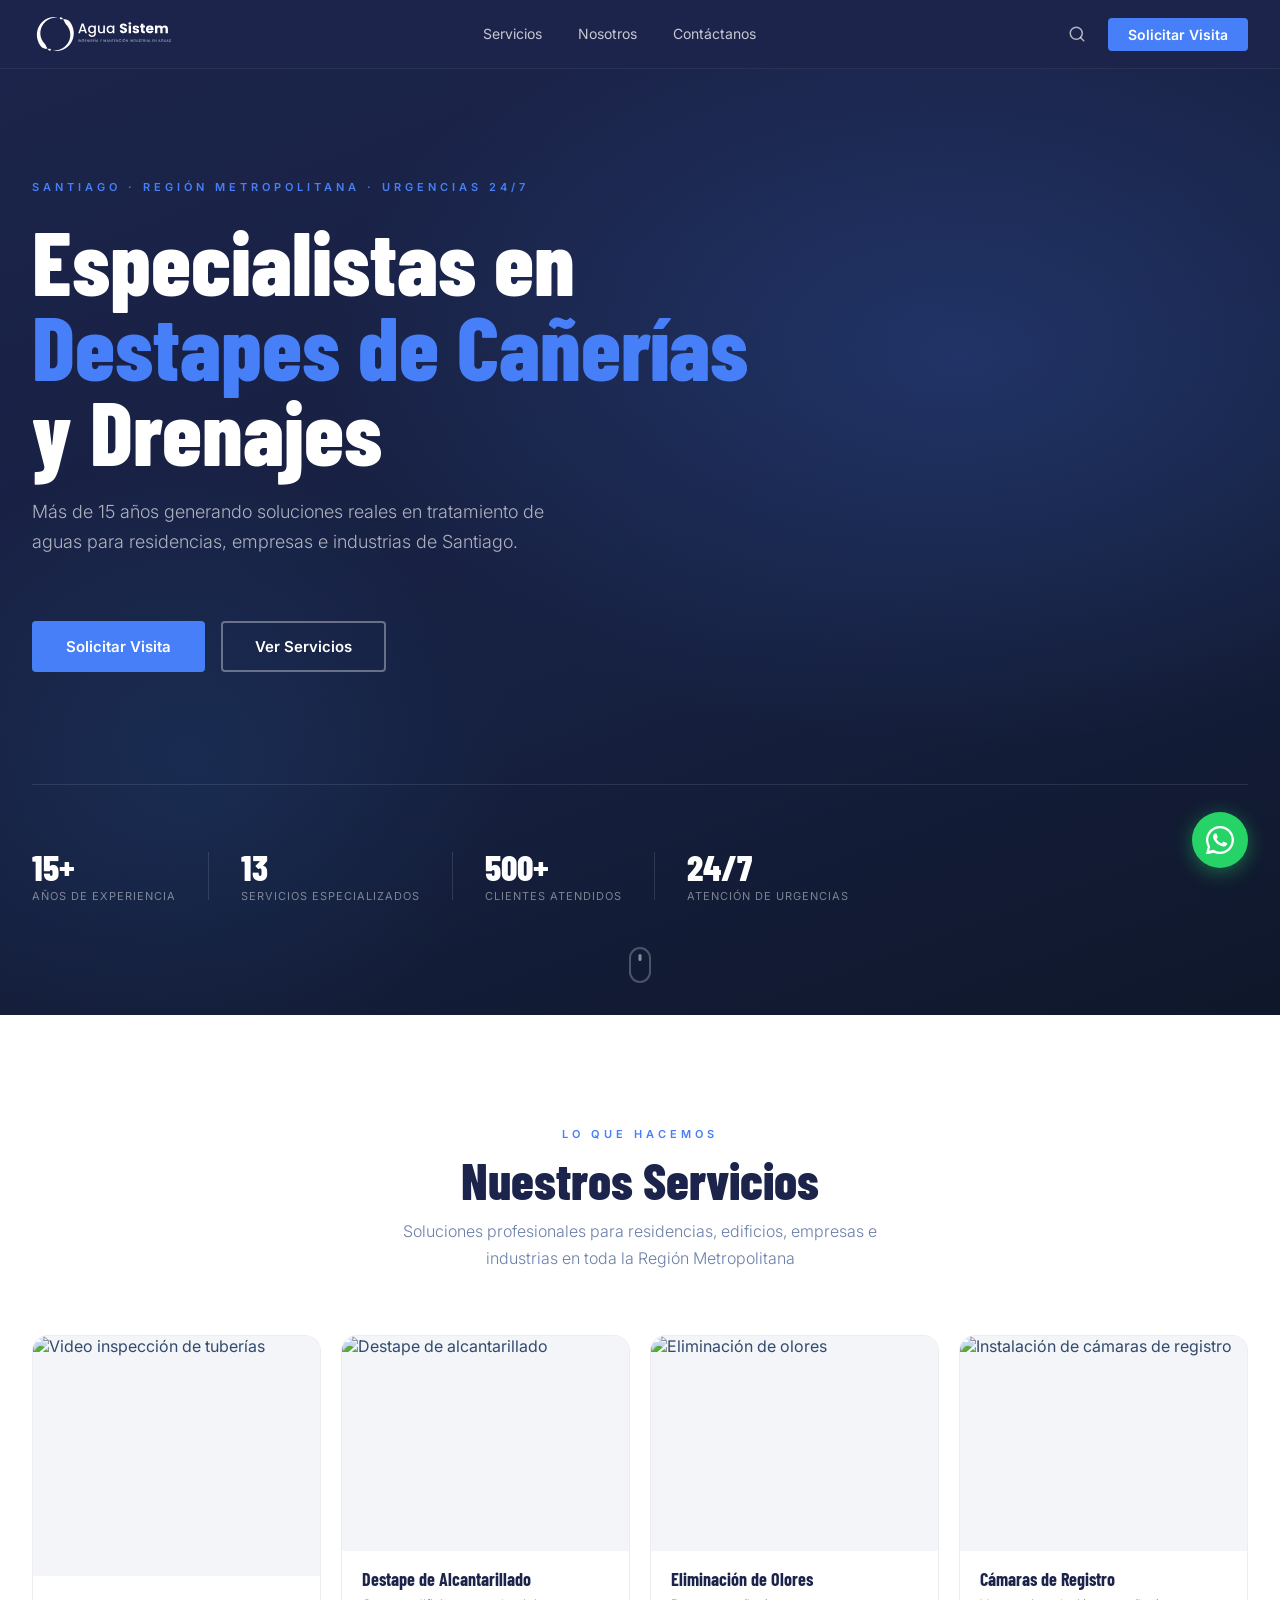
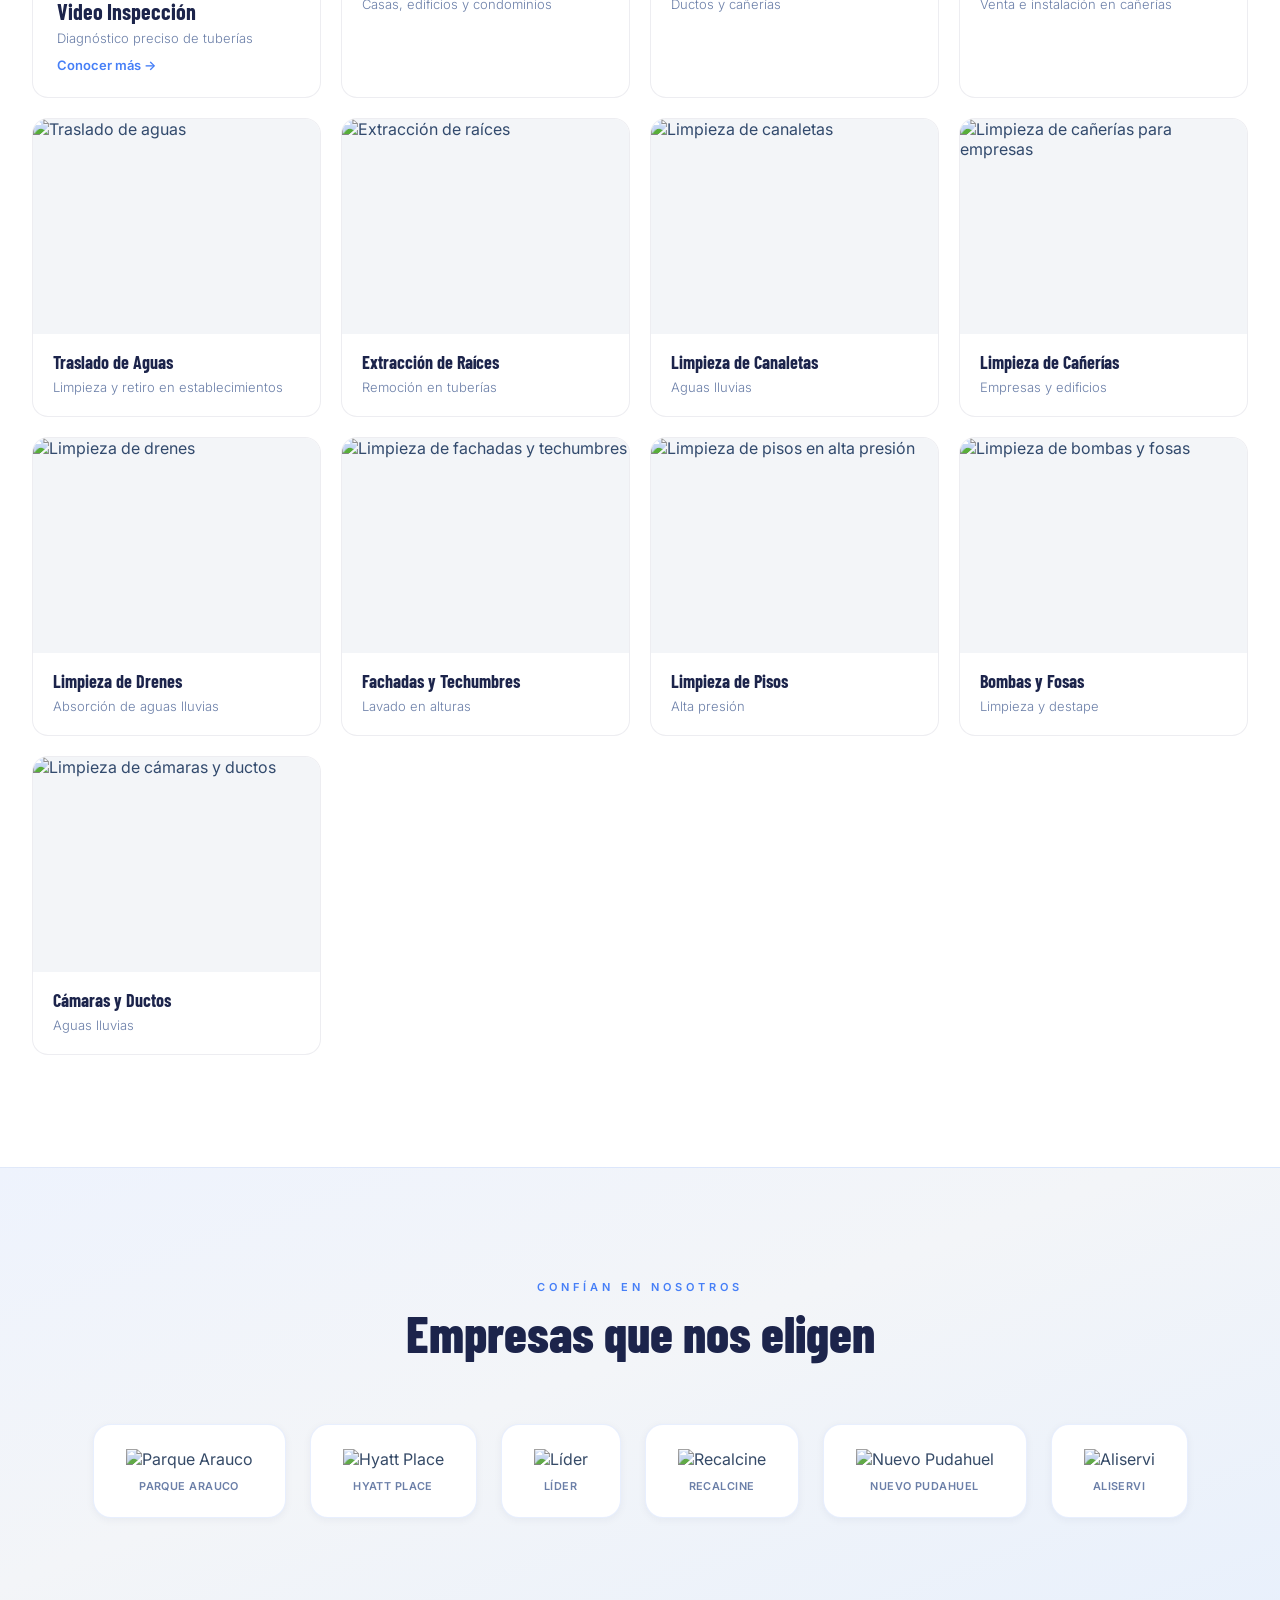
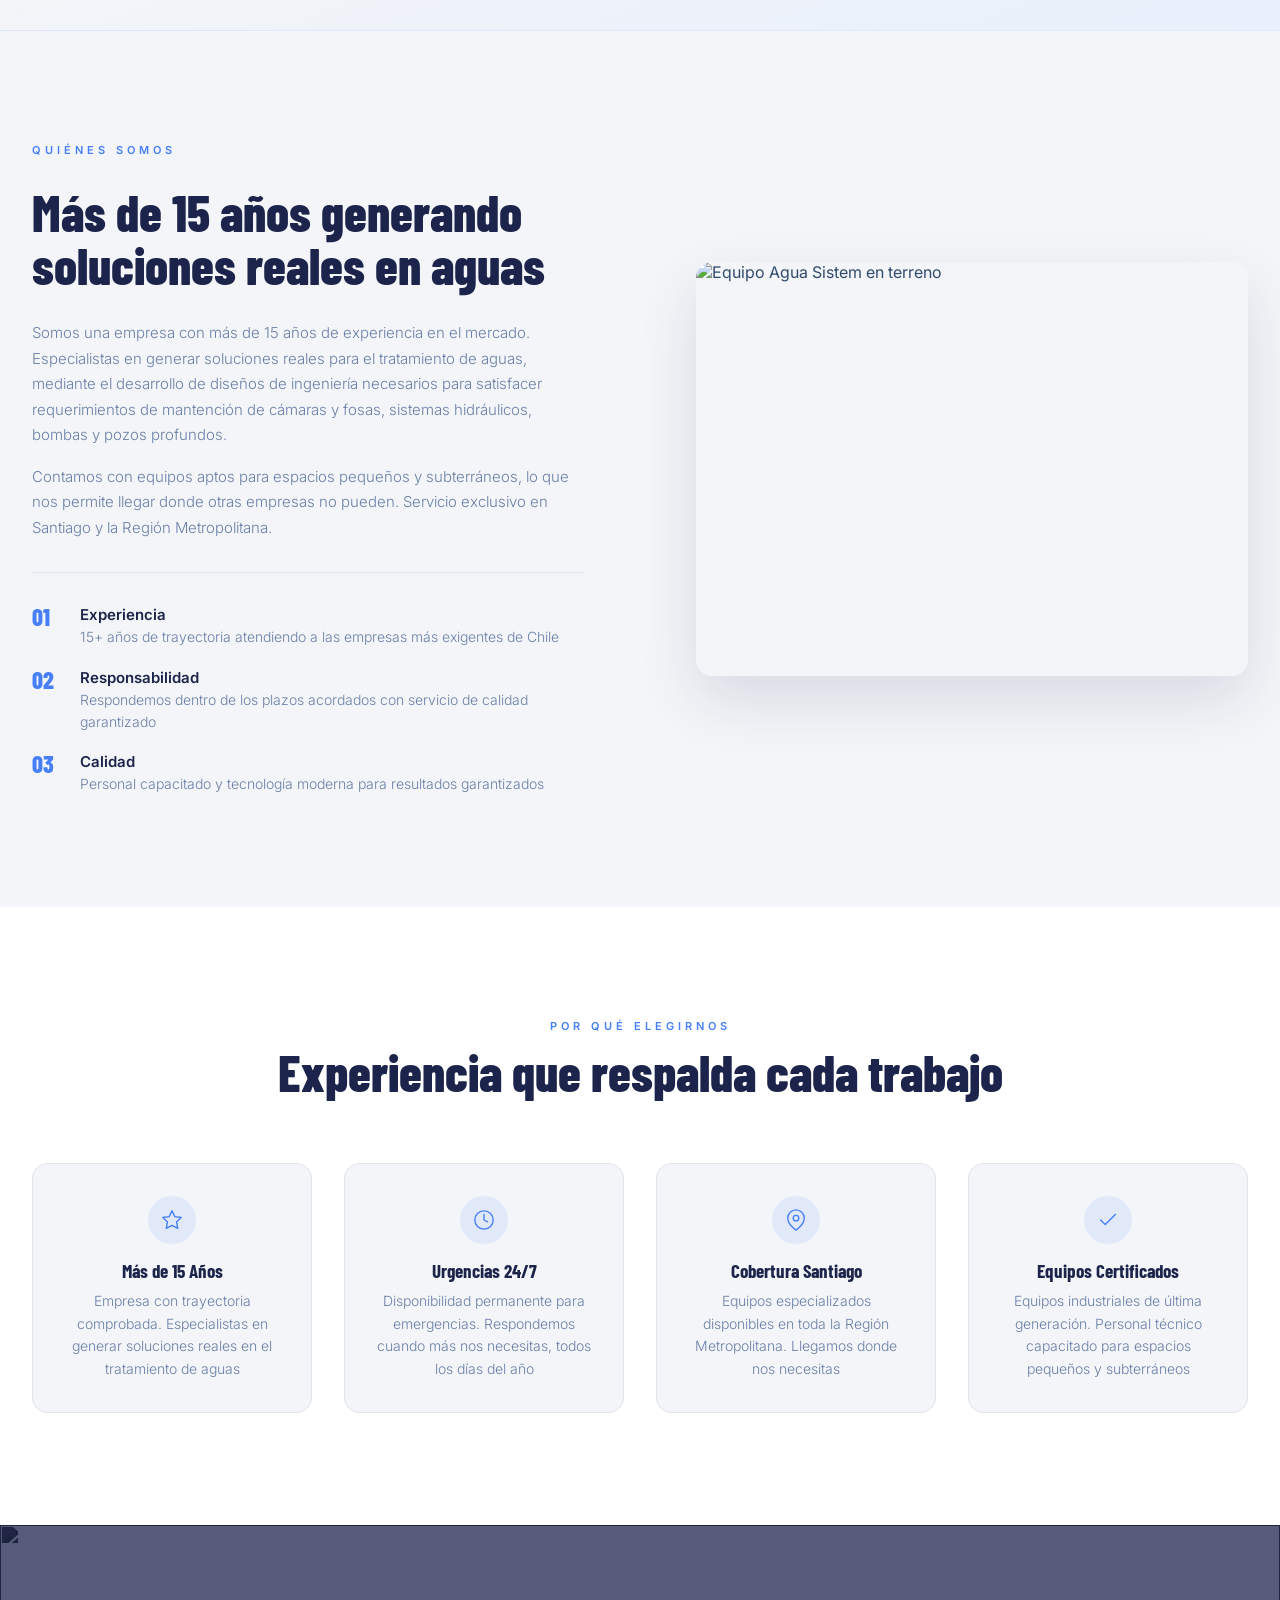
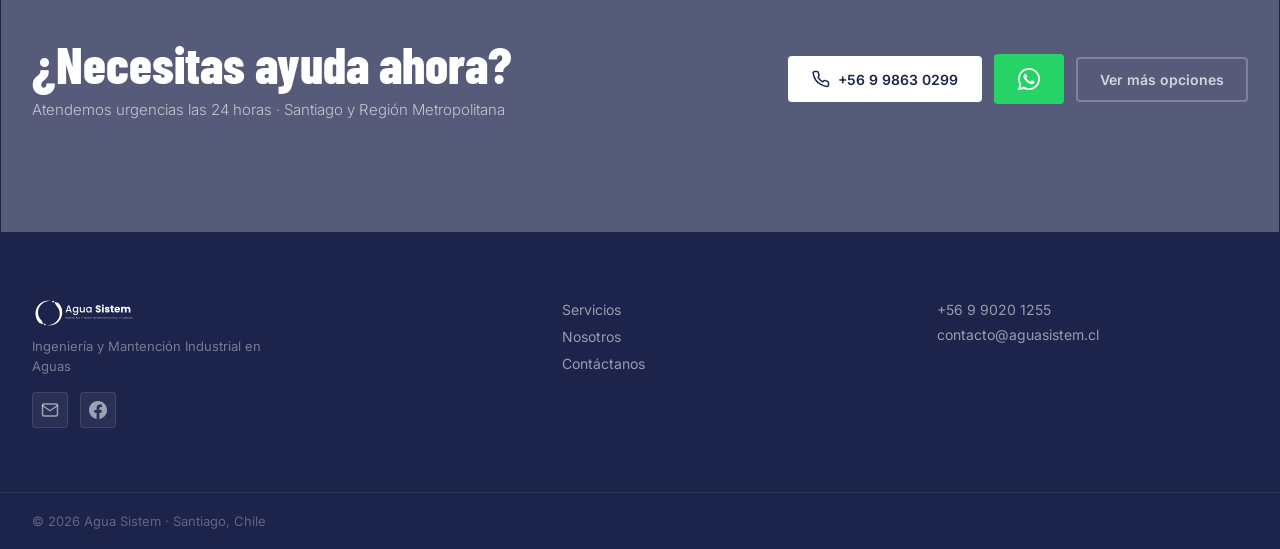
==== commit 26f415df: "feat(aguasistem): add Video Inspección service detail page Make the featured "Video Inspección de Tu" ====
--- a/aguasistem/index.html
+++ b/aguasistem/index.html
@@ -100,15 +100,18 @@
           <p class="section-subtitle">Soluciones profesionales para residencias, edificios, empresas e industrias en toda la Región Metropolitana</p>
         </div>
         <div class="services-grid" id="servicesGrid">
-          <article class="svc-card svc-card--featured fade-in fade-in--delay-1" data-service="video inspeccion tuberias">
-            <div class="svc-card__img-wrap">
-              <img src="https://mliqfkrtgzn3.i.optimole.com/w:940/h:788/q:mauto/f:best/https://aguasistem.cl/wp-content/uploads/2022/12/video.webp" alt="Video inspección de tuberías" loading="lazy" class="svc-card__img" />
-            </div>
-            <div class="svc-card__body">
-              <h3 class="svc-card__title">Video Inspección</h3>
-              <p class="svc-card__desc">Diagnóstico preciso de tuberías</p>
-            </div>
-          </article>
+          <a href="video-inspeccion.html" class="svc-card-link" aria-label="Ver más sobre Video Inspección de Tuberías">
+            <article class="svc-card svc-card--featured fade-in fade-in--delay-1" data-service="video inspeccion tuberias">
+              <div class="svc-card__img-wrap">
+                <img src="https://mliqfkrtgzn3.i.optimole.com/w:940/h:788/q:mauto/f:best/https://aguasistem.cl/wp-content/uploads/2022/12/video.webp" alt="Video inspección de tuberías" loading="lazy" class="svc-card__img" />
+              </div>
+              <div class="svc-card__body">
+                <h3 class="svc-card__title">Video Inspección</h3>
+                <p class="svc-card__desc">Diagnóstico preciso de tuberías</p>
+                <p class="svc-card__more">Conocer más →</p>
+              </div>
+            </article>
+          </a>
           <article class="svc-card fade-in fade-in--delay-2" data-service="destape alcantarillado casas edificios">
             <div class="svc-card__img-wrap">
               <img src="https://mliqfkrtgzn3.i.optimole.com/w:940/h:788/q:mauto/f:best/https://aguasistem.cl/wp-content/uploads/2022/12/canerias-tapadas.webp" alt="Destape de alcantarillado" loading="lazy" class="svc-card__img" />
--- a/aguasistem/styles.css
+++ b/aguasistem/styles.css
@@ -368,6 +368,16 @@
 }
 
 /* Service card */
+.svc-card-link {
+  display: block;
+  text-decoration: none;
+  color: inherit;
+}
+.svc-card-link .svc-card { cursor: pointer; }
+.svc-card-link:focus-visible .svc-card {
+  outline: 2px solid var(--color-accent);
+  outline-offset: 2px;
+}
 .svc-card {
   background: var(--color-white);
   border: 1px solid var(--color-border);
@@ -409,6 +419,13 @@
   font-size: 0.8125rem; font-weight: 300;
   color: var(--color-muted); line-height: 1.4;
 }
+.svc-card__more {
+  margin-top: 0.625rem;
+  font-size: 0.8125rem; font-weight: 600;
+  color: var(--color-accent);
+  transition: transform var(--dur-base) var(--ease-out);
+}
+.svc-card:hover .svc-card__more { transform: translateX(4px); }
 /* Featured card — spans 2×2 */
 .svc-card--featured {
   grid-column: span 2;
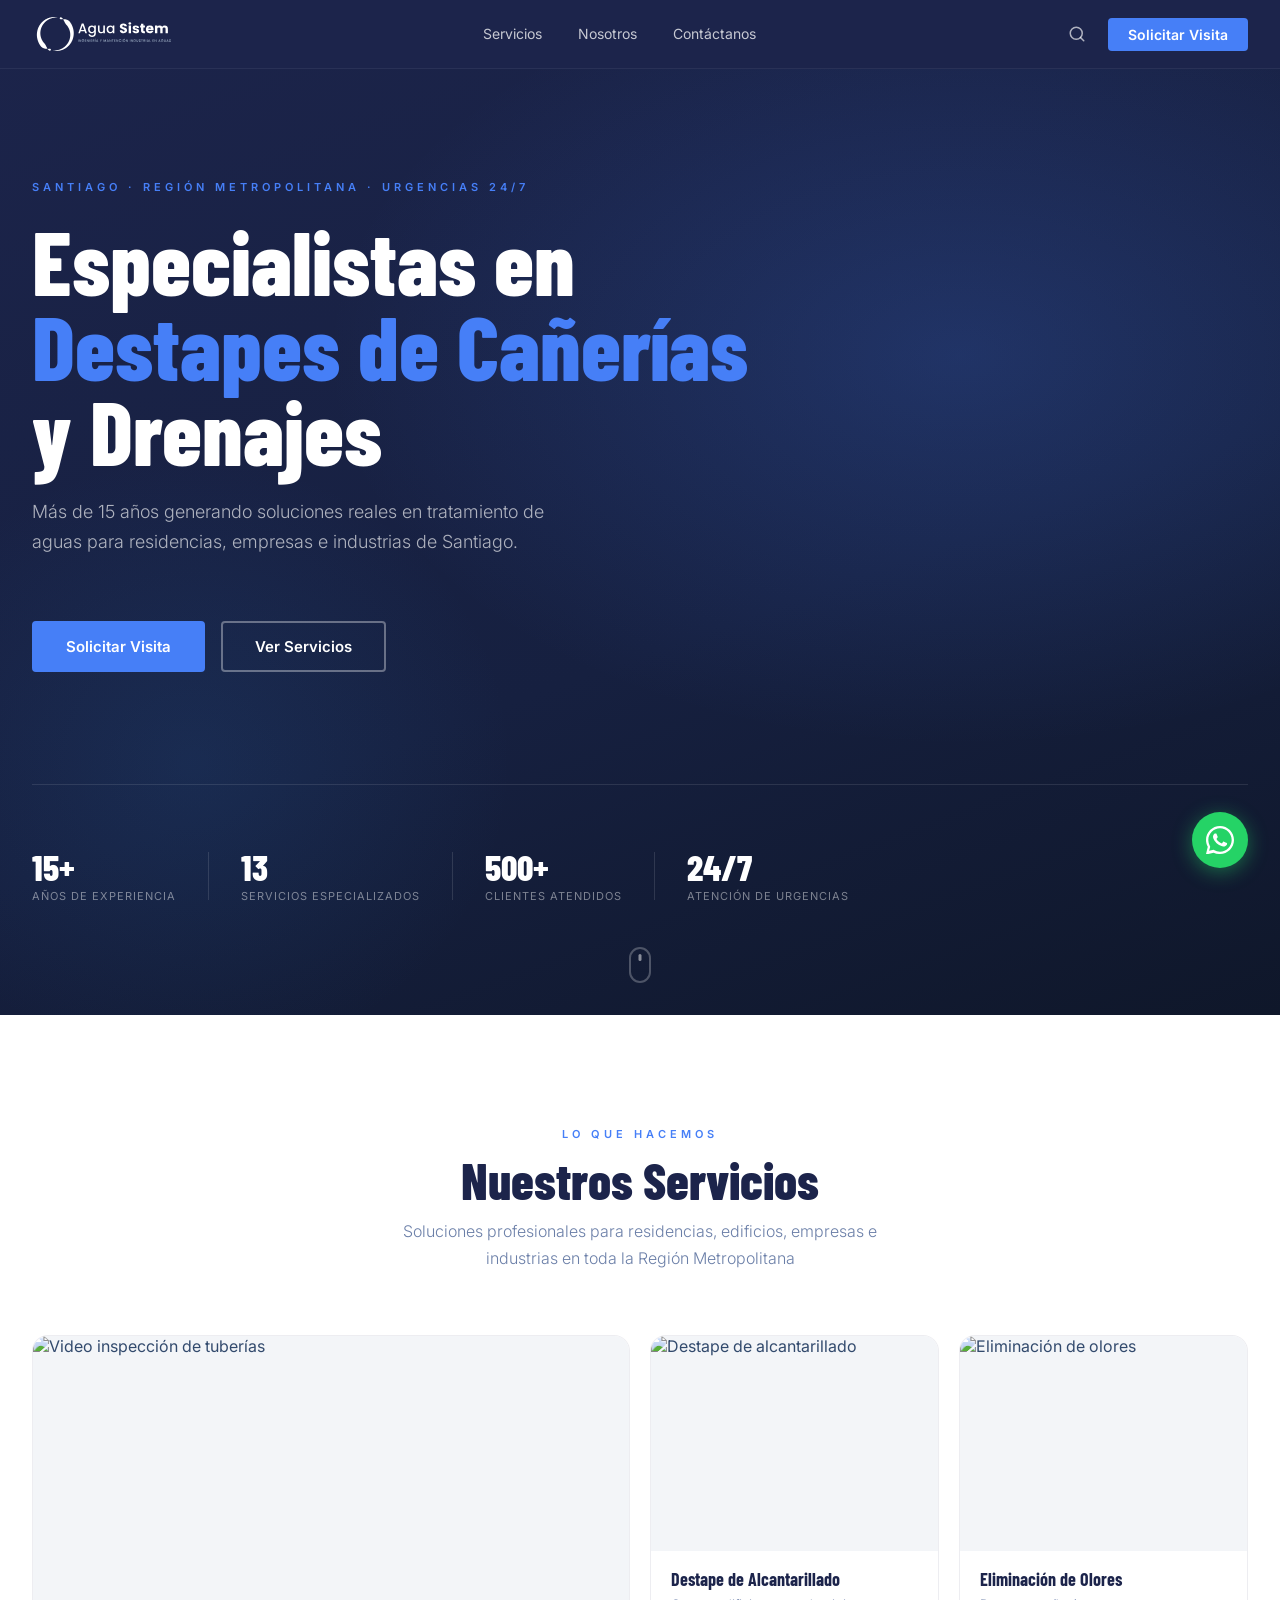
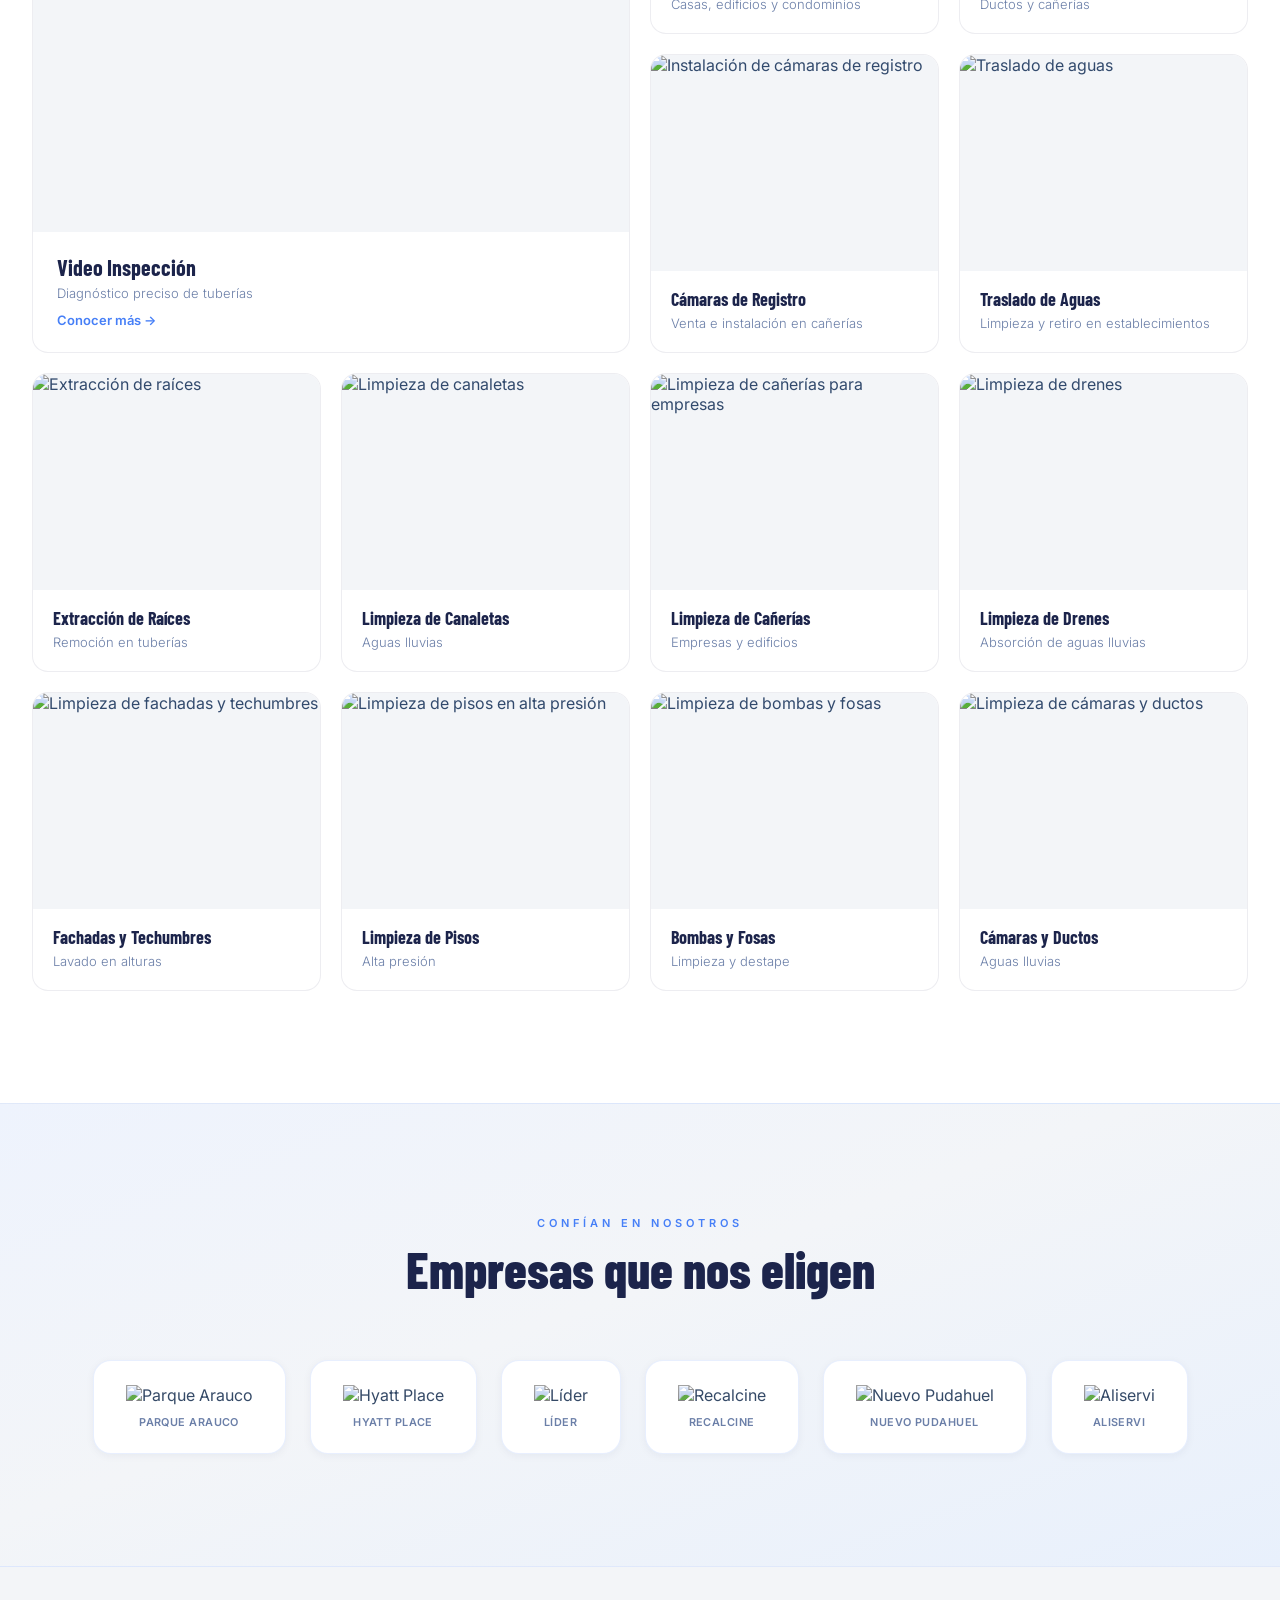
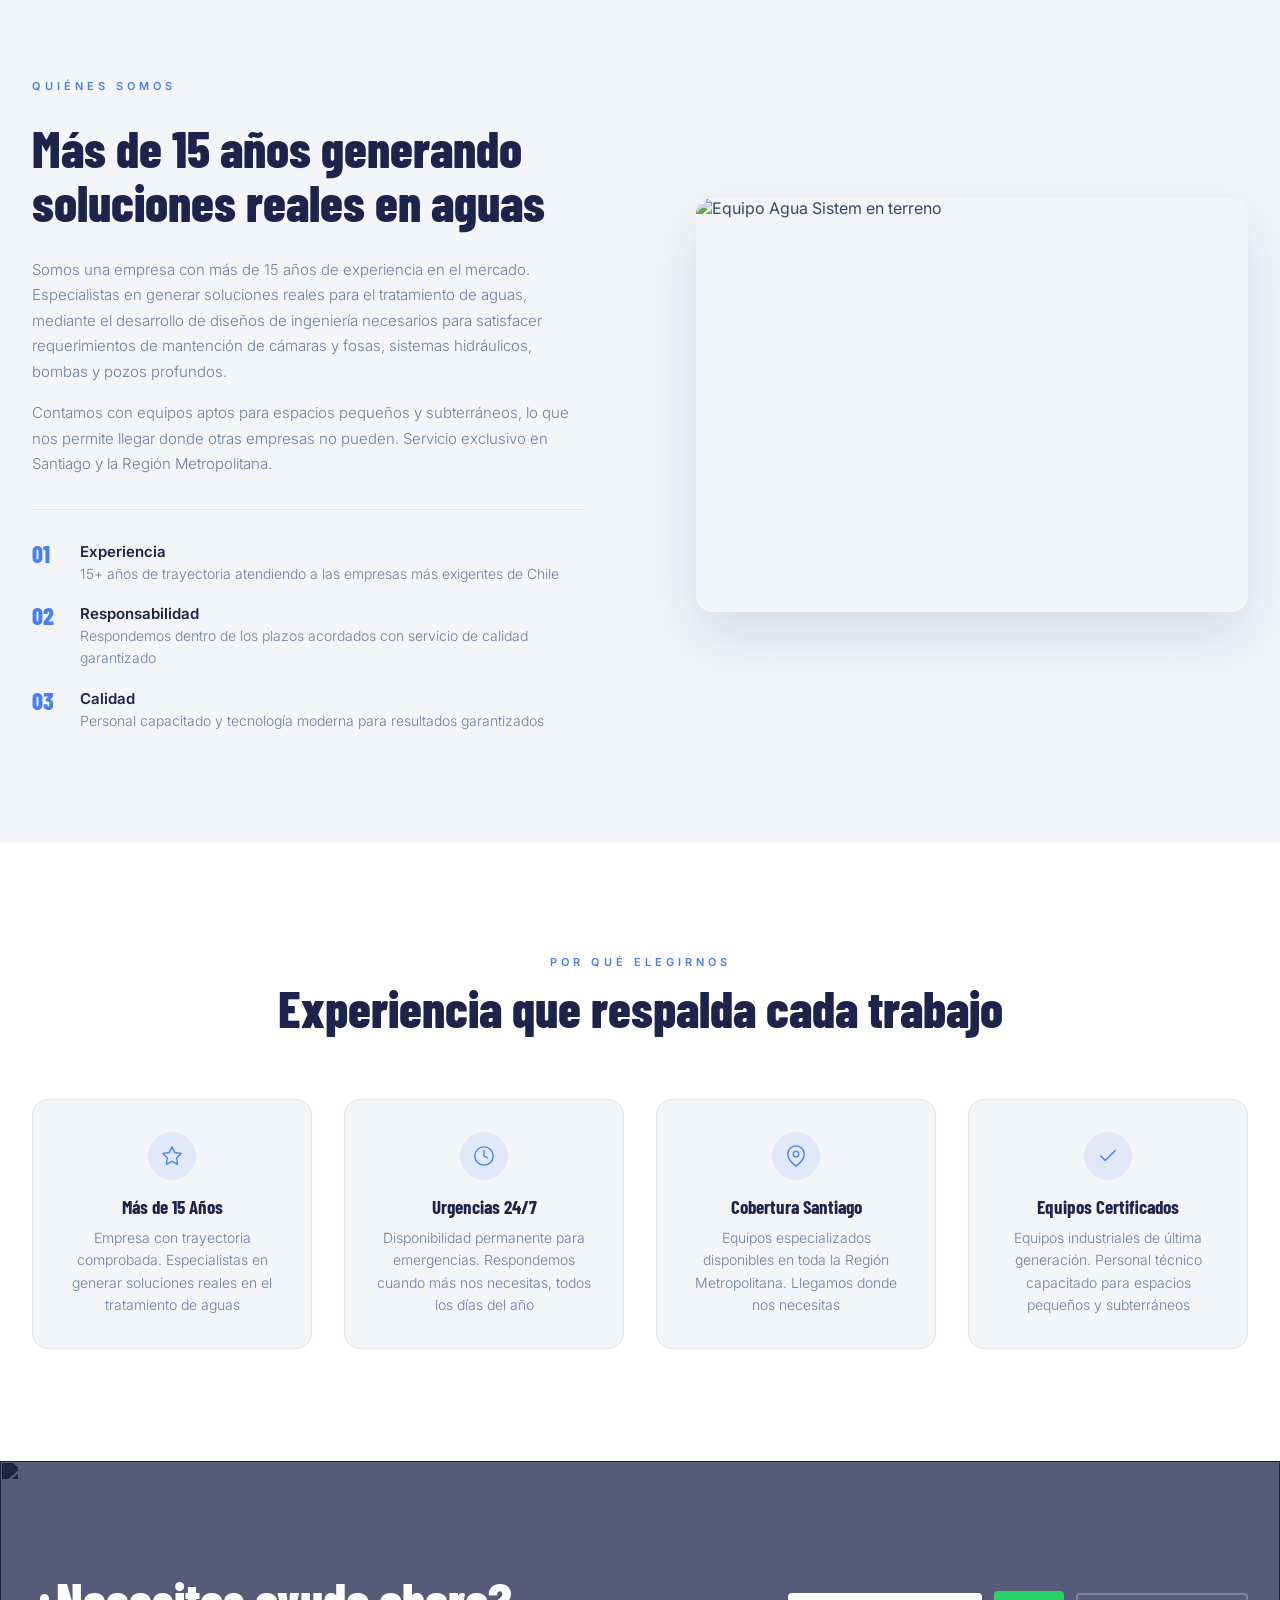
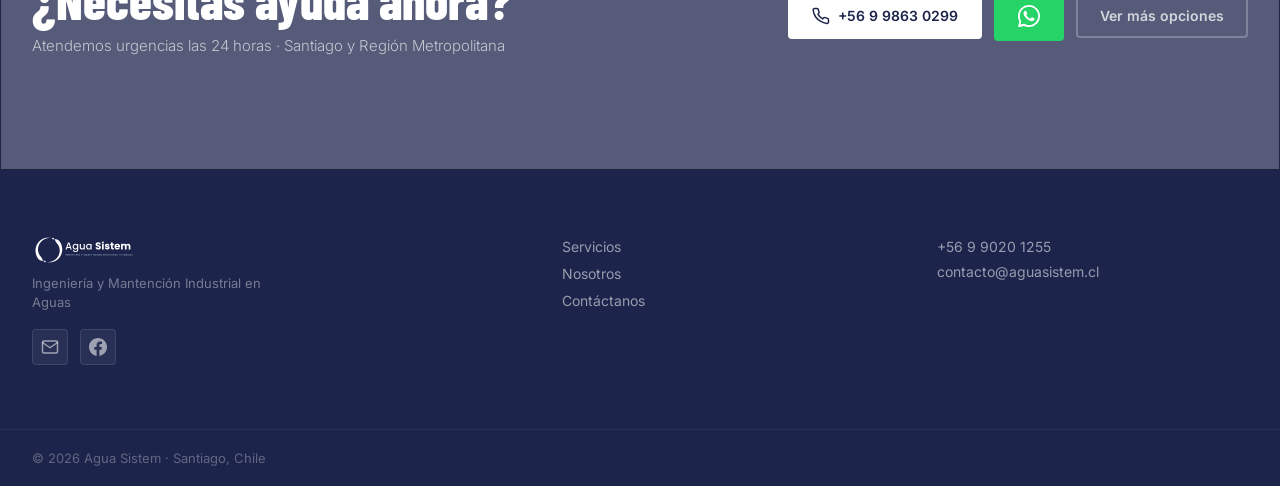
==== commit 959b3258: "fix(aguasistem): restore 2x2 quadrant sizing on featured service card The svc-card-link wrapper beca" ====
--- a/aguasistem/index.html
+++ b/aguasistem/index.html
@@ -100,7 +100,7 @@
           <p class="section-subtitle">Soluciones profesionales para residencias, edificios, empresas e industrias en toda la Región Metropolitana</p>
         </div>
         <div class="services-grid" id="servicesGrid">
-          <a href="video-inspeccion.html" class="svc-card-link" aria-label="Ver más sobre Video Inspección de Tuberías">
+          <a href="video-inspeccion.html" class="svc-card-link svc-card-link--featured" aria-label="Ver más sobre Video Inspección de Tuberías">
             <article class="svc-card svc-card--featured fade-in fade-in--delay-1" data-service="video inspeccion tuberias">
               <div class="svc-card__img-wrap">
                 <img src="https://mliqfkrtgzn3.i.optimole.com/w:940/h:788/q:mauto/f:best/https://aguasistem.cl/wp-content/uploads/2022/12/video.webp" alt="Video inspección de tuberías" loading="lazy" class="svc-card__img" />
--- a/aguasistem/styles.css
+++ b/aguasistem/styles.css
@@ -427,11 +427,18 @@
 }
 .svc-card:hover .svc-card__more { transform: translateX(4px); }
 /* Featured card — spans 2×2 */
+.svc-card-link--featured,
 .svc-card--featured {
   grid-column: span 2;
   grid-row: span 2;
+}
+.svc-card-link--featured {
+  display: flex;
+}
+.svc-card--featured {
   display: flex;
   flex-direction: column;
+  width: 100%;
 }
 .svc-card--featured .svc-card__img-wrap {
   flex: 1;
@@ -446,10 +453,12 @@
 }
 
 @media (max-width: 840px) {
+  .svc-card-link--featured,
   .svc-card--featured { grid-column: span 2; grid-row: span 1; }
   .svc-card--featured .svc-card__img-wrap { min-height: 180px; }
 }
 @media (max-width: 500px) {
+  .svc-card-link--featured,
   .svc-card--featured { grid-column: span 1; }
 }
 
